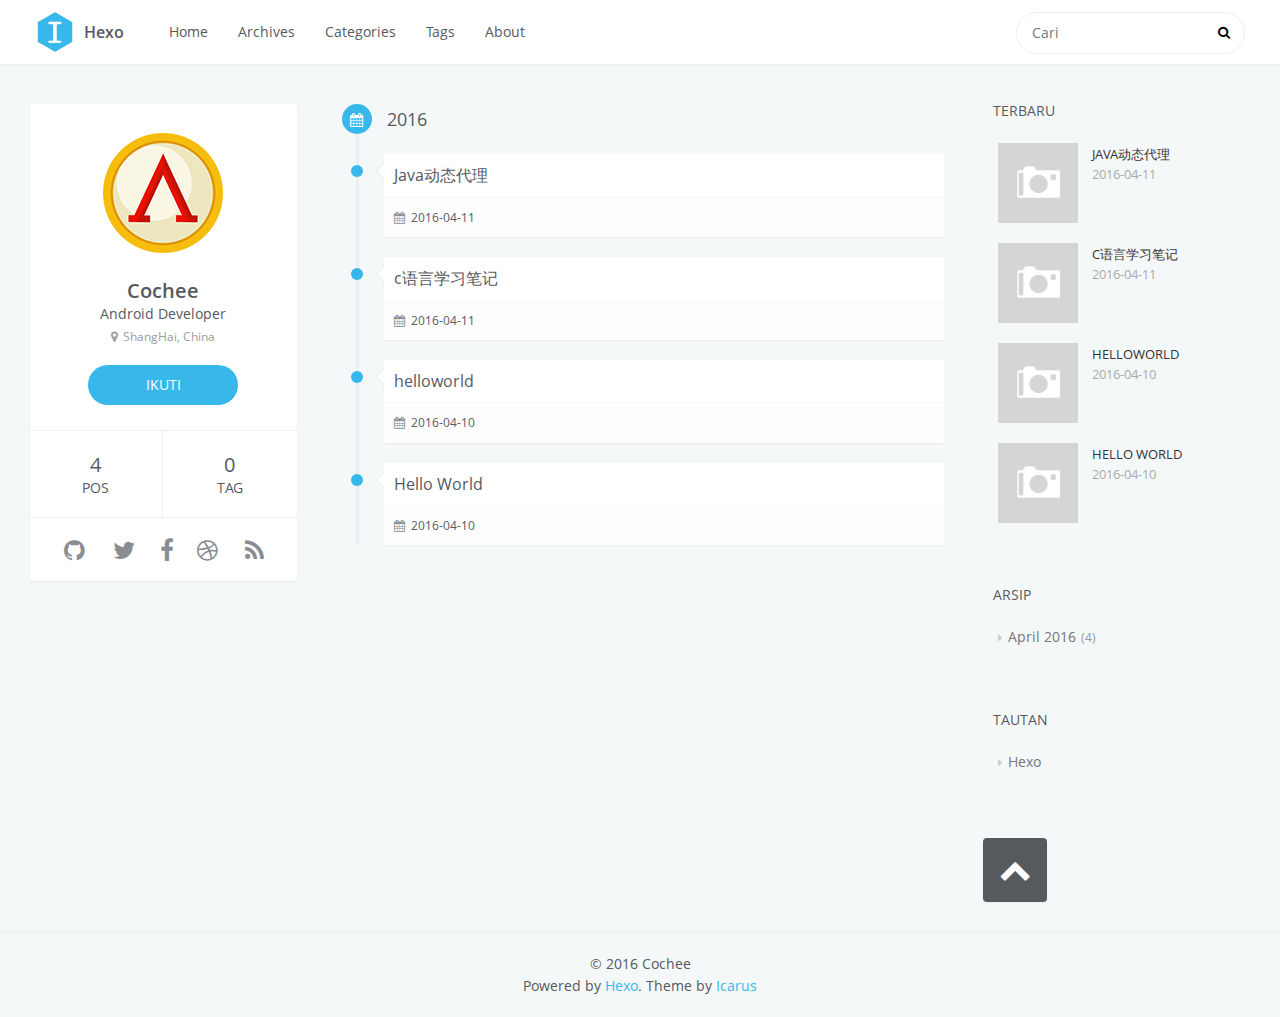
==== archives/index.html @ ae03f02f "Site updated: 2016-04-12 08:38:34" ====
<!DOCTYPE html>
<html>
<head>
    <meta charset="utf-8">
    
    <title>Arsip | Hexo</title>
    <meta name="viewport" content="width=device-width, initial-scale=1, maximum-scale=1" />
    <meta name="description">
<meta property="og:type" content="website">
<meta property="og:title" content="Hexo">
<meta property="og:url" content="http://yoursite.com/archives/index.html">
<meta property="og:site_name" content="Hexo">
<meta property="og:description">
<meta name="twitter:card" content="summary">
<meta name="twitter:title" content="Hexo">
<meta name="twitter:description">
    

    

    

    <link rel="stylesheet" href="/vendor/font-awesome/css/font-awesome.min.css">
    <link rel="stylesheet" href="/vendor/open-sans/styles.css">
    <link rel="stylesheet" href="/vendor/source-code-pro/styles.css">

    <link rel="stylesheet" href="/css/style.css">

    <script src="/vendor/jquery/2.1.3/jquery.min.js"></script>
    
    
        <link rel="stylesheet" href="/vendor/fancybox/jquery.fancybox.css">
    
    
    
    

</head>
<body>
    <div id="container">
        <header id="header">
    <div id="header-main" class="header-inner">
        <div class="outer">
            <a href="/" id="logo">
                <i class="logo"></i>
                <span class="site-title">Hexo</span>
            </a>
            <nav id="main-nav">
                
                    <a class="main-nav-link" href="/.">Home</a>
                
                    <a class="main-nav-link" href="/archives">Archives</a>
                
                    <a class="main-nav-link" href="/categories">Categories</a>
                
                    <a class="main-nav-link" href="/tags">Tags</a>
                
                    <a class="main-nav-link" href="/about">About</a>
                
            </nav>
            
                
                <nav id="sub-nav">
                    <div class="profile" id="profile-nav">
                        <a id="profile-anchor" href="javascript:;">
                            <img class="avatar" src="/css/images/avatar.png" />
                            <i class="fa fa-caret-down"></i>
                        </a>
                    </div>
                </nav>
            
            <div id="search-form-wrap">

    <form class="search-form">
        <input type="text" class="ins-search-input search-form-input" placeholder="Cari" />
        <button type="submit" class="search-form-submit"></button>
    </form>
    <div class="ins-search">
    <div class="ins-search-mask"></div>
    <div class="ins-search-container">
        <div class="ins-input-wrapper">
            <input type="text" class="ins-search-input" placeholder="Type something..." />
            <span class="ins-close ins-selectable"><i class="fa fa-times-circle"></i></span>
        </div>
        <div class="ins-section-wrapper">
            <div class="ins-section-container"></div>
        </div>
    </div>
</div>
<script>
(function (window) {
    var INSIGHT_CONFIG = {
        TRANSLATION: {
            POSTS: 'pos',
            PAGES: 'Pages',
            CATEGORIES: 'kategori',
            TAGS: 'tag',
            UNTITLED: '(Untitled)',
        },
        ROOT_URL: '/',
        CONTENT_URL: '/content.json',
    };
    window.INSIGHT_CONFIG = INSIGHT_CONFIG;
})(window);
</script>
<script src="/js/insight.js"></script>

</div>
        </div>
    </div>
    <div id="main-nav-mobile" class="header-sub header-inner">
        <table class="menu outer">
            <tr>
                
                    <td><a class="main-nav-link" href="/.">Home</a></td>
                
                    <td><a class="main-nav-link" href="/archives">Archives</a></td>
                
                    <td><a class="main-nav-link" href="/categories">Categories</a></td>
                
                    <td><a class="main-nav-link" href="/tags">Tags</a></td>
                
                    <td><a class="main-nav-link" href="/about">About</a></td>
                
                <td>
                    
    <div class="search-form">
        <input type="text" class="ins-search-input search-form-input" placeholder="Cari" />
    </div>

                </td>
            </tr>
        </table>
    </div>
</header>

        <div class="outer">
            
                

<aside id="profile">
    <div class="inner profile-inner">
        <div class="base-info profile-block">
            <img id="avatar" src="/css/images/avatar.png" />
            <h2 id="name">Cochee</h2>
            <h3 id="title">Android Developer</h3>
            <span id="location"><i class="fa fa-map-marker"></i>ShangHai, China</span>
            <a id="follow" target="_blank" href="https://github.com/cochee/">IKUTI</a>
        </div>
        <div class="article-info profile-block">
            <div class="article-info-block">
                4
                <span>pos</span>
            </div>
            <div class="article-info-block">
                0
                <span>tag</span>
            </div>
        </div>
        
        <div class="profile-block social-links">
            <table>
                <tr>
                    
                    <td><a href="http://github.com/cochee/" target="_blank" title="github"><i class="fa fa-github"></i></a></td>
                    
                    <td><a href="/" target="_blank" title="twitter"><i class="fa fa-twitter"></i></a></td>
                    
                    <td><a href="/" target="_blank" title="facebook"><i class="fa fa-facebook"></i></a></td>
                    
                    <td><a href="/" target="_blank" title="dribbble"><i class="fa fa-dribbble"></i></a></td>
                    
                    <td><a href="/" target="_blank" title="rss"><i class="fa fa-rss"></i></a></td>
                    
                </tr>
            </table>
        </div>
        
    </div>
</aside>

            
            <section id="main"><div class="timeline timeline-wrap">
    
            <div class="timeline-row timeline-row-major">
                <span class="node"><i class="fa fa-calendar"></i></span>
                <h1 class="title">2016</h1>
            </div>
        
        <div class="timeline-row">
            <span class="node"></span>
            <div class="content">
                
    
        <h1 itemprop="name">
            <a class="timeline-article-title" href="/2016/04/11/Java动态代理/">Java动态代理</a>
        </h1>
    

                <div class="article-meta">
                    
    <div class="article-date">
        <i class="fa fa-calendar"></i>
        <a href="/2016/04/11/Java动态代理/">
            <time datetime="2016-04-11T15:36:46.000Z" itemprop="datePublished">2016-04-11</time>
        </a>
    </div>


                    
                    
                </div>
            </div>
        </div>
    
        <div class="timeline-row">
            <span class="node"></span>
            <div class="content">
                
    
        <h1 itemprop="name">
            <a class="timeline-article-title" href="/2016/04/11/c语言学习笔记/">c语言学习笔记</a>
        </h1>
    

                <div class="article-meta">
                    
    <div class="article-date">
        <i class="fa fa-calendar"></i>
        <a href="/2016/04/11/c语言学习笔记/">
            <time datetime="2016-04-11T04:18:17.000Z" itemprop="datePublished">2016-04-11</time>
        </a>
    </div>


                    
                    
                </div>
            </div>
        </div>
    
        <div class="timeline-row">
            <span class="node"></span>
            <div class="content">
                
    
        <h1 itemprop="name">
            <a class="timeline-article-title" href="/2016/04/10/helloworld/">helloworld</a>
        </h1>
    

                <div class="article-meta">
                    
    <div class="article-date">
        <i class="fa fa-calendar"></i>
        <a href="/2016/04/10/helloworld/">
            <time datetime="2016-04-09T17:24:25.000Z" itemprop="datePublished">2016-04-10</time>
        </a>
    </div>


                    
                    
                </div>
            </div>
        </div>
    
        <div class="timeline-row">
            <span class="node"></span>
            <div class="content">
                
    
        <h1 itemprop="name">
            <a class="timeline-article-title" href="/2016/04/10/hello-world/">Hello World</a>
        </h1>
    

                <div class="article-meta">
                    
    <div class="article-date">
        <i class="fa fa-calendar"></i>
        <a href="/2016/04/10/hello-world/">
            <time datetime="2016-04-09T17:15:07.000Z" itemprop="datePublished">2016-04-10</time>
        </a>
    </div>


                    
                    
                </div>
            </div>
        </div>
    
</div>
</section>
            
                <aside id="sidebar">
    
        
    <div class="widget-wrap">
        <h3 class="widget-title">terbaru</h3>
        <div class="widget">
            <ul id="recent-post" class="">
                
                    <li>
                        
                        <div class="item-thumbnail">
                            <a href="/2016/04/11/Java动态代理/" class="thumbnail">
    
    
        <span class="thumbnail-image thumbnail-none"></span>
    
</a>
                        </div>
                        
                        <div class="item-inner">
                            <p class="item-category"></p>
                            <p class="item-title"><a href="/2016/04/11/Java动态代理/" class="title">Java动态代理</a></p>
                            <p class="item-date"><time datetime="2016-04-11T15:36:46.000Z" itemprop="datePublished">2016-04-11</time></p>
                        </div>
                    </li>
                
                    <li>
                        
                        <div class="item-thumbnail">
                            <a href="/2016/04/11/c语言学习笔记/" class="thumbnail">
    
    
        <span class="thumbnail-image thumbnail-none"></span>
    
</a>
                        </div>
                        
                        <div class="item-inner">
                            <p class="item-category"></p>
                            <p class="item-title"><a href="/2016/04/11/c语言学习笔记/" class="title">c语言学习笔记</a></p>
                            <p class="item-date"><time datetime="2016-04-11T04:18:17.000Z" itemprop="datePublished">2016-04-11</time></p>
                        </div>
                    </li>
                
                    <li>
                        
                        <div class="item-thumbnail">
                            <a href="/2016/04/10/helloworld/" class="thumbnail">
    
    
        <span class="thumbnail-image thumbnail-none"></span>
    
</a>
                        </div>
                        
                        <div class="item-inner">
                            <p class="item-category"></p>
                            <p class="item-title"><a href="/2016/04/10/helloworld/" class="title">helloworld</a></p>
                            <p class="item-date"><time datetime="2016-04-09T17:24:25.000Z" itemprop="datePublished">2016-04-10</time></p>
                        </div>
                    </li>
                
                    <li>
                        
                        <div class="item-thumbnail">
                            <a href="/2016/04/10/hello-world/" class="thumbnail">
    
    
        <span class="thumbnail-image thumbnail-none"></span>
    
</a>
                        </div>
                        
                        <div class="item-inner">
                            <p class="item-category"></p>
                            <p class="item-title"><a href="/2016/04/10/hello-world/" class="title">Hello World</a></p>
                            <p class="item-date"><time datetime="2016-04-09T17:15:07.000Z" itemprop="datePublished">2016-04-10</time></p>
                        </div>
                    </li>
                
            </ul>
        </div>
    </div>

    
        
    
        
    <div class="widget-wrap">
        <h3 class="widget-title">arsip</h3>
        <div class="widget">
            <ul class="archive-list"><li class="archive-list-item"><a class="archive-list-link" href="/archives/2016/04/">April 2016</a><span class="archive-list-count">4</span></li></ul>
        </div>
    </div>

    
        
    
        
    
        
    <div class="widget-wrap widget-list">
        <h3 class="widget-title">tautan</h3>
        <div class="widget">
            <ul>
                
                    <li>
                        <a href="http://hexo.io">Hexo</a>
                    </li>
                
            </ul>
        </div>
    </div>


    
    <div id="toTop" class="fa fa-chevron-up"></div>
</aside>
            
        </div>
        <footer id="footer">
    <div class="outer">
        <div id="footer-info" class="inner">
            &copy; 2016 Cochee<br>
            Powered by <a href="http://hexo.io/" target="_blank">Hexo</a>. Theme by <a href="https://github.com/cochee/hexo-theme-icarus">Icarus</a>
        </div>
    </div>
</footer>
        
    
    <script type="text/javascript">
    var duoshuoQuery = {short_name:'cochee'};
    (function() {
    var ds = document.createElement('script');
    ds.type = 'text/javascript';ds.async = true;
    ds.src = (document.location.protocol == 'https:' ? 'https:' : 'http:') + '//static.duoshuo.com/embed.js';
    ds.charset = 'UTF-8';
    (document.getElementsByTagName('head')[0]
    || document.getElementsByTagName('body')[0]).appendChild(ds);
    })();
    </script>



    
        <script src="/vendor/fancybox/jquery.fancybox.pack.js"></script>
    


<!-- Custom Scripts -->
<script src="/js/main.js"></script>

    </div>
</body>
</html>
---- vendor/open-sans/styles.css ----
/* cyrillic-ext */
@font-face {
    font-family: 'Open Sans';
    font-style: normal;
    font-weight: 400;
    src: local('Open Sans'), local('OpenSans'), url(fonts/K88pR3goAWT7BTt32Z01mxJtnKITppOI_IvcXXDNrsc.woff2) format('woff2');
    unicode-range: U+0460-052F, U+20B4, U+2DE0-2DFF, U+A640-A69F;
}
/* cyrillic */
@font-face {
    font-family: 'Open Sans';
    font-style: normal;
    font-weight: 400;
    src: local('Open Sans'), local('OpenSans'), url(fonts/RjgO7rYTmqiVp7vzi-Q5URJtnKITppOI_IvcXXDNrsc.woff2) format('woff2');
    unicode-range: U+0400-045F, U+0490-0491, U+04B0-04B1, U+2116;
}
/* greek-ext */
@font-face {
    font-family: 'Open Sans';
    font-style: normal;
    font-weight: 400;
    src: local('Open Sans'), local('OpenSans'), url(fonts/LWCjsQkB6EMdfHrEVqA1KRJtnKITppOI_IvcXXDNrsc.woff2) format('woff2');
    unicode-range: U+1F00-1FFF;
}
/* greek */
@font-face {
    font-family: 'Open Sans';
    font-style: normal;
    font-weight: 400;
    src: local('Open Sans'), local('OpenSans'), url(fonts/xozscpT2726on7jbcb_pAhJtnKITppOI_IvcXXDNrsc.woff2) format('woff2');
    unicode-range: U+0370-03FF;
}
/* vietnamese */
@font-face {
    font-family: 'Open Sans';
    font-style: normal;
    font-weight: 400;
    src: local('Open Sans'), local('OpenSans'), url(fonts/59ZRklaO5bWGqF5A9baEERJtnKITppOI_IvcXXDNrsc.woff2) format('woff2');
    unicode-range: U+0102-0103, U+1EA0-1EF1, U+20AB;
}
/* latin-ext */
@font-face {
    font-family: 'Open Sans';
    font-style: normal;
    font-weight: 400;
    src: local('Open Sans'), local('OpenSans'), url(fonts/u-WUoqrET9fUeobQW7jkRRJtnKITppOI_IvcXXDNrsc.woff2) format('woff2');
    unicode-range: U+0100-024F, U+1E00-1EFF, U+20A0-20AB, U+20AD-20CF, U+2C60-2C7F, U+A720-A7FF;
}
/* latin */
@font-face {
    font-family: 'Open Sans';
    font-style: normal;
    font-weight: 400;
    src: local('Open Sans'), local('OpenSans'), url(fonts/cJZKeOuBrn4kERxqtaUH3VtXRa8TVwTICgirnJhmVJw.woff2) format('woff2');
    unicode-range: U+0000-00FF, U+0131, U+0152-0153, U+02C6, U+02DA, U+02DC, U+2000-206F, U+2074, U+20AC, U+2212, U+2215, U+E0FF, U+EFFD, U+F000;
}
/* cyrillic-ext */
@font-face {
    font-family: 'Open Sans';
    font-style: normal;
    font-weight: 600;
    src: local('Open Sans Semibold'), local('OpenSans-Semibold'), url(fonts/MTP_ySUJH_bn48VBG8sNSq-j2U0lmluP9RWlSytm3ho.woff2) format('woff2');
    unicode-range: U+0460-052F, U+20B4, U+2DE0-2DFF, U+A640-A69F;
}
/* cyrillic */
@font-face {
    font-family: 'Open Sans';
    font-style: normal;
    font-weight: 600;
    src: local('Open Sans Semibold'), local('OpenSans-Semibold'), url(fonts/MTP_ySUJH_bn48VBG8sNSpX5f-9o1vgP2EXwfjgl7AY.woff2) format('woff2');
    unicode-range: U+0400-045F, U+0490-0491, U+04B0-04B1, U+2116;
}
/* greek-ext */
@font-face {
    font-family: 'Open Sans';
    font-style: normal;
    font-weight: 600;
    src: local('Open Sans Semibold'), local('OpenSans-Semibold'), url(fonts/MTP_ySUJH_bn48VBG8sNShWV49_lSm1NYrwo-zkhivY.woff2) format('woff2');
    unicode-range: U+1F00-1FFF;
}
/* greek */
@font-face {
    font-family: 'Open Sans';
    font-style: normal;
    font-weight: 600;
    src: local('Open Sans Semibold'), local('OpenSans-Semibold'), url(fonts/MTP_ySUJH_bn48VBG8sNSqaRobkAwv3vxw3jMhVENGA.woff2) format('woff2');
    unicode-range: U+0370-03FF;
}
/* vietnamese */
@font-face {
    font-family: 'Open Sans';
    font-style: normal;
    font-weight: 600;
    src: local('Open Sans Semibold'), local('OpenSans-Semibold'), url(fonts/MTP_ySUJH_bn48VBG8sNSv8zf_FOSsgRmwsS7Aa9k2w.woff2) format('woff2');
    unicode-range: U+0102-0103, U+1EA0-1EF1, U+20AB;
}
/* latin-ext */
@font-face {
    font-family: 'Open Sans';
    font-style: normal;
    font-weight: 600;
    src: local('Open Sans Semibold'), local('OpenSans-Semibold'), url(fonts/MTP_ySUJH_bn48VBG8sNSj0LW-43aMEzIO6XUTLjad8.woff2) format('woff2');
    unicode-range: U+0100-024F, U+1E00-1EFF, U+20A0-20AB, U+20AD-20CF, U+2C60-2C7F, U+A720-A7FF;
}
/* latin */
@font-face {
    font-family: 'Open Sans';
    font-style: normal;
    font-weight: 600;
    src: local('Open Sans Semibold'), local('OpenSans-Semibold'), url(fonts/MTP_ySUJH_bn48VBG8sNSugdm0LZdjqr5-oayXSOefg.woff2) format('woff2');
    unicode-range: U+0000-00FF, U+0131, U+0152-0153, U+02C6, U+02DA, U+02DC, U+2000-206F, U+2074, U+20AC, U+2212, U+2215, U+E0FF, U+EFFD, U+F000;
}
/* cyrillic-ext */
@font-face {
    font-family: 'Open Sans';
    font-style: italic;
    font-weight: 400;
    src: local('Open Sans Italic'), local('OpenSans-Italic'), url(fonts/xjAJXh38I15wypJXxuGMBjTOQ_MqJVwkKsUn0wKzc2I.woff2) format('woff2');
    unicode-range: U+0460-052F, U+20B4, U+2DE0-2DFF, U+A640-A69F;
}
/* cyrillic */
@font-face {
    font-family: 'Open Sans';
    font-style: italic;
    font-weight: 400;
    src: local('Open Sans Italic'), local('OpenSans-Italic'), url(fonts/xjAJXh38I15wypJXxuGMBjUj_cnvWIuuBMVgbX098Mw.woff2) format('woff2');
    unicode-range: U+0400-045F, U+0490-0491, U+04B0-04B1, U+2116;
}
/* greek-ext */
@font-face {
    font-family: 'Open Sans';
    font-style: italic;
    font-weight: 400;
    src: local('Open Sans Italic'), local('OpenSans-Italic'), url(fonts/xjAJXh38I15wypJXxuGMBkbcKLIaa1LC45dFaAfauRA.woff2) format('woff2');
    unicode-range: U+1F00-1FFF;
}
/* greek */
@font-face {
    font-family: 'Open Sans';
    font-style: italic;
    font-weight: 400;
    src: local('Open Sans Italic'), local('OpenSans-Italic'), url(fonts/xjAJXh38I15wypJXxuGMBmo_sUJ8uO4YLWRInS22T3Y.woff2) format('woff2');
    unicode-range: U+0370-03FF;
}
/* vietnamese */
@font-face {
    font-family: 'Open Sans';
    font-style: italic;
    font-weight: 400;
    src: local('Open Sans Italic'), local('OpenSans-Italic'), url(fonts/xjAJXh38I15wypJXxuGMBr6up8jxqWt8HVA3mDhkV_0.woff2) format('woff2');
    unicode-range: U+0102-0103, U+1EA0-1EF1, U+20AB;
}
/* latin-ext */
@font-face {
    font-family: 'Open Sans';
    font-style: italic;
    font-weight: 400;
    src: local('Open Sans Italic'), local('OpenSans-Italic'), url(fonts/xjAJXh38I15wypJXxuGMBiYE0-AqJ3nfInTTiDXDjU4.woff2) format('woff2');
    unicode-range: U+0100-024F, U+1E00-1EFF, U+20A0-20AB, U+20AD-20CF, U+2C60-2C7F, U+A720-A7FF;
}
/* latin */
@font-face {
    font-family: 'Open Sans';
    font-style: italic;
    font-weight: 400;
    src: local('Open Sans Italic'), local('OpenSans-Italic'), url(fonts/xjAJXh38I15wypJXxuGMBo4P5ICox8Kq3LLUNMylGO4.woff2) format('woff2');
    unicode-range: U+0000-00FF, U+0131, U+0152-0153, U+02C6, U+02DA, U+02DC, U+2000-206F, U+2074, U+20AC, U+2212, U+2215, U+E0FF, U+EFFD, U+F000;
}
---- vendor/source-code-pro/styles.css ----
/* latin-ext */
@font-face {
  font-family: 'Source Code Pro';
  font-style: normal;
  font-weight: 400;
  src: local('Source Code Pro'), local('SourceCodePro-Regular'), url(fonts/mrl8jkM18OlOQN8JLgasDy2Q8seG17bfDXYR_jUsrzg.woff2) format('woff2');
  unicode-range: U+0100-024F, U+1E00-1EFF, U+20A0-20AB, U+20AD-20CF, U+2C60-2C7F, U+A720-A7FF;
}
/* latin */
@font-face {
  font-family: 'Source Code Pro';
  font-style: normal;
  font-weight: 400;
  src: local('Source Code Pro'), local('SourceCodePro-Regular'), url(fonts/mrl8jkM18OlOQN8JLgasD9V_2ngZ8dMf8fLgjYEouxg.woff2) format('woff2');
  unicode-range: U+0000-00FF, U+0131, U+0152-0153, U+02C6, U+02DA, U+02DC, U+2000-206F, U+2074, U+20AC, U+2212, U+2215, U+E0FF, U+EFFD, U+F000;
}
---- css/style.css ----
body {
  width: 100%;
}
body:before,
body:after {
  content: "";
  display: table;
}
body:after {
  clear: both;
}
html,
body,
div,
span,
applet,
object,
iframe,
h1,
h2,
h3,
h4,
h5,
h6,
p,
blockquote,
pre,
a,
abbr,
acronym,
address,
big,
cite,
code,
del,
dfn,
em,
img,
ins,
kbd,
q,
s,
samp,
small,
strike,
strong,
sub,
sup,
tt,
var,
dl,
dt,
dd,
ol,
ul,
li,
fieldset,
form,
label,
legend,
table,
caption,
tbody,
tfoot,
thead,
tr,
th,
td {
  margin: 0;
  padding: 0;
  border: 0;
  outline: 0;
  font-weight: inherit;
  font-style: inherit;
  font-family: inherit;
  font-size: 100%;
  vertical-align: baseline;
}
body {
  line-height: 1;
  color: #000;
  background: #fff;
}
ol,
ul {
  list-style: none;
}
table {
  border-collapse: separate;
  border-spacing: 0;
  vertical-align: middle;
}
caption,
th,
td {
  text-align: left;
  font-weight: normal;
  vertical-align: middle;
}
a img {
  border: none;
}
input,
button {
  margin: 0;
  padding: 0;
}
input::-moz-focus-inner,
button::-moz-focus-inner {
  border: 0;
  padding: 0;
}
html,
body,
#container {
  height: 100%;
}
body {
  color: #565a5f;
  background: #f5f8f9;
  font: 14px "open sans", "Helvetica Neue", "Microsoft Yahei", Helvetica, Arial, sans-serif;
  -webkit-text-size-adjust: 100%;
}
a {
  color: #38b7ea;
  text-decoration: none;
}
a:visited {
  color: #38b7ea;
}
code {
  margin: 0 2px;
  color: #e96900;
  padding: 3px 5px;
  font-size: 0.8em;
  -webkit-border-radius: 2px;
  border-radius: 2px;
  font-family: "Source Code Pro", Consolas, Monaco, Menlo, Consolas, monospace;
  background-color: #f8f8f8;
}
.outer {
  max-width: 1320px;
  margin: 0 auto;
  padding: 0 20px;
}
.outer:before,
.outer:after {
  content: "";
  display: table;
}
.outer:after {
  clear: both;
}
@media screen and (max-width: 559px) {
  .outer {
    padding: 0;
  }
}
.left,
.alignleft {
  float: left;
}
.right,
.alignright {
  float: right;
}
.clear {
  clear: both;
}
.logo {
  width: 40px;
  height: 40px;
  background-repeat: no-repeat;
  background-image: url("images/logo.png");
  -webkit-background-size: 40px 40px;
  -moz-background-size: 40px 40px;
  background-size: 40px 40px;
}
#container {
  position: relative;
}
#container > .outer {
  margin-bottom: 30px;
}
@media screen and (min-width: 1200px) {
  #main {
    display: inline;
    float: left;
    width: 52.307692307692314%;
    margin: 0 0.769230769230769%;
  }
}
@media screen and (min-width: 800px) and (max-width: 1199px) {
  #main {
    display: inline;
    float: left;
    width: 67.6923076923077%;
    margin: 0 0.769230769230769%;
  }
}
.archive-article-header a,
.layout-wrap-inner.tag-cloud a,
.timeline-row .content h1 a,
.archive-article-header a:visited,
.layout-wrap-inner.tag-cloud a:visited,
.timeline-row .content h1 a:visited {
  color: #565a5f;
  -webkit-transition: 0.2s ease;
  -moz-transition: 0.2s ease;
  -ms-transition: 0.2s ease;
  transition: 0.2s ease;
}
.archive-article-header a:hover,
.layout-wrap-inner.tag-cloud a:hover,
.timeline-row .content h1 a:hover,
.archive-article-header a:visited:hover,
.layout-wrap-inner.tag-cloud a:visited:hover,
.timeline-row .content h1 a:visited:hover {
  color: #38b7ea;
}
.article-meta,
.archive-year,
.widget-title {
  line-height: 1em;
  text-decoration: none;
  text-transform: uppercase;
}
#header,
#profile .inner,
.article-inner,
#comments,
.archive-article,
.timeline-row .content,
#toTop {
  background: #fff;
  -webkit-box-shadow: 0 1px 2px rgba(0,0,0,0.05);
  box-shadow: 0 1px 2px rgba(0,0,0,0.05);
}
.article-entry h1,
.widget h1 {
  font-size: 2em;
}
.article-entry h2,
.widget h2 {
  font-size: 1.5em;
}
.article-entry h3,
.widget h3 {
  font-size: 1.3em;
}
.article-entry h4,
.widget h4 {
  font-size: 1.2em;
}
.article-entry h5,
.widget h5 {
  font-size: 1em;
}
.article-entry h6,
.widget h6 {
  font-size: 1em;
  color: #999;
}
.article-entry hr,
.widget hr {
  border: 1px dashed #eceff2;
}
.article-entry strong,
.widget strong {
  font-weight: bold;
}
.article-entry em,
.widget em,
.article-entry cite,
.widget cite {
  font-style: italic;
}
.article-entry sup,
.widget sup,
.article-entry sub,
.widget sub {
  font-size: 0.75em;
  line-height: 0;
  position: relative;
  vertical-align: baseline;
}
.article-entry sup,
.widget sup {
  top: -0.5em;
}
.article-entry sub,
.widget sub {
  bottom: -0.2em;
}
.article-entry small,
.widget small {
  font-size: 0.85em;
}
.article-entry acronym,
.widget acronym,
.article-entry abbr,
.widget abbr {
  border-bottom: 1px dotted;
}
.article-entry ul,
.widget ul,
.article-entry ol,
.widget ol,
.article-entry dl,
.widget dl {
  margin: 0 20px;
  line-height: 1.6em;
}
.article-entry ul ul,
.widget ul ul,
.article-entry ol ul,
.widget ol ul,
.article-entry ul ol,
.widget ul ol,
.article-entry ol ol,
.widget ol ol {
  margin-top: 0;
  margin-bottom: 0;
}
.article-entry ul,
.widget ul {
  list-style: disc;
}
.article-entry ol,
.widget ol {
  list-style: decimal;
}
.article-entry dt,
.widget dt {
  font-weight: bold;
}
#header {
  background: #fff;
  position: relative;
}
#header a,
#header a:visited {
  white-space: nowrap;
  -webkit-transition: 0.2s ease;
  -moz-transition: 0.2s ease;
  -ms-transition: 0.2s ease;
  transition: 0.2s ease;
  color: #565a5f;
}
#header a:hover {
  color: #38b7ea;
}
.header-inner #logo,
#main-nav,
#sub-nav,
#search-form-wrap {
  height: 40px;
  line-height: 40px;
  padding: 12px 15px;
}
.header-inner #logo,
#main-nav {
  float: left;
}
#sub-nav,
#search-form-wrap {
  float: right;
}
.header-inner {
  height: 100%;
  position: relative;
}
.header-inner #logo {
  display: inline-block;
}
.header-inner #logo .logo {
  margin-right: 5px;
  display: inline-block;
}
.header-inner #logo .site-title {
  font-size: 16px;
  display: inline-block;
  vertical-align: top;
  font-weight: 600;
}
#header-title {
  text-align: center;
  height: 40px;
  position: absolute;
  top: 50%;
  left: 0;
  margin-top: -20px;
}
.header-sub {
  border-top: 1px solid #eceff2;
}
.header-sub ul {
  margin: 0 15px;
}
.header-sub ul:before,
.header-sub ul:after {
  content: "";
  display: table;
}
.header-sub ul:after {
  clear: both;
}
.header-sub ul li {
  float: left;
  margin: 0 10px;
}
.header-sub ul li a {
  display: inline-block;
  line-height: 48px;
}
.header-sub .main-nav-link {
  display: inline-block;
  line-height: 48px;
}
@media screen and (min-width: 560px) and (max-width: 799px) {
  #header-sub {
    display: none;
  }
}
@media screen and (max-width: 559px) {
  #header-sub {
    display: none;
  }
}
@media screen and (min-width: 560px) and (max-width: 799px) {
  #main-nav {
    display: none;
  }
}
@media screen and (max-width: 559px) {
  #main-nav {
    display: none;
  }
}
@media screen and (min-width: 800px) and (max-width: 1199px) {
  #main-nav-mobile {
    display: none;
  }
}
@media screen and (min-width: 1200px) {
  #main-nav-mobile {
    display: none;
  }
}
.nav-icon,
.main-nav-link {
  float: left;
  display: block;
  padding: 0 15px;
}
.nav-icon {
  text-align: center;
  font-size: 14px;
  width: 14px;
  height: 14px;
  position: relative;
  cursor: pointer;
  height: 40px !important;
  line-height: 40px !important;
}
.main-nav-link {
  font-weight: 300;
}
@media screen and (min-width: 1200px) {
  #sub-nav {
    display: none;
  }
}
#sub-nav #profile-nav #profile-anchor {
  display: block;
  height: 40px;
  line-height: 40px;
}
#sub-nav #profile-nav #profile-anchor:before,
#sub-nav #profile-nav #profile-anchor:after {
  content: "";
  display: table;
}
#sub-nav #profile-nav #profile-anchor:after {
  clear: both;
}
#sub-nav #profile-nav .avatar,
#sub-nav #profile-nav .fa {
  float: left;
}
#sub-nav #profile-nav .avatar {
  width: 40px;
  height: 40px;
  margin-right: 8px;
}
#sub-nav #profile-nav .fa {
  line-height: 40px;
}
@media screen and (max-width: 559px) {
  #search-form-wrap {
    display: none;
  }
}
#search-form-wrap .search-form {
  position: relative;
}
#search-form-wrap .search-form .search-form-input {
  width: 100%;
  height: 40px;
  padding: 0 30px 0 15px;
  line-height: 40px;
  -webkit-border-radius: 21px;
  border-radius: 21px;
}
#search-form-wrap .search-form .search-form-input::-webkit-search-results-decoration,
#search-form-wrap .search-form .search-form-input::-webkit-search-cancel-button {
  -webkit-appearance: none;
}
#search-form-wrap .search-form .search-form-submit {
  top: 50%;
  right: 15px;
  border: none;
  cursor: pointer;
  margin-top: -7px;
  background: none;
  position: absolute;
  font: 13px font-icon;
  font-family: 'FontAwesome';
}
#search-form-wrap .search-form .search-form-submit:before {
  content: '\f002';
}
#search-form-wrap .search-form .search-form-submit:hover,
#search-form-wrap .search-form .search-form-submit:focus {
  color: #777;
}
.search-form-input,
.search-form-input.ins-search-input,
.search-form-input.st-ui-search-input,
.search-form-input.st-default-search-input {
  -webkit-appearance: textarea;
  -webkit-appearance: textarea;
  -moz-appearance: textarea;
  appearance: textarea;
  padding: 0;
  width: 200px;
  -webkit-box-shadow: none;
  box-shadow: none;
  color: #565a5f;
  -webkit-transition: 0.2s ease;
  -moz-transition: 0.2s ease;
  -ms-transition: 0.2s ease;
  transition: 0.2s ease;
  -webkit-box-sizing: border-box;
  -moz-box-sizing: border-box;
  box-sizing: border-box;
  height: auto !important;
  line-height: 1.6em;
  outline: none !important;
  background: none !important;
  font: 14px "open sans", "Helvetica Neue", "Microsoft Yahei", Helvetica, Arial, sans-serif;
  border: 1px solid #eceff2 !important;
}
.search-form-input:focus,
.search-form-input.ins-search-input:focus,
.search-form-input.st-ui-search-input:focus,
.search-form-input.st-default-search-input:focus {
  border-color: #38b7ea !important;
}
.search-form-input::-webkit-search-results-decoration,
.search-form-input.ins-search-input::-webkit-search-results-decoration,
.search-form-input.st-ui-search-input::-webkit-search-results-decoration,
.search-form-input.st-default-search-input::-webkit-search-results-decoration,
.search-form-input::-webkit-search-cancel-button,
.search-form-input.ins-search-input::-webkit-search-cancel-button,
.search-form-input.st-ui-search-input::-webkit-search-cancel-button,
.search-form-input.st-default-search-input::-webkit-search-cancel-button {
  -webkit-appearance: none;
}
#main-nav-mobile {
  overflow-y: hidden;
  overflow-x: auto;
}
#main-nav-mobile .menu {
  margin: 0;
  height: 48px;
}
#main-nav-mobile .menu:before,
#main-nav-mobile .menu:after {
  content: "";
  display: table;
}
#main-nav-mobile .menu:after {
  clear: both;
}
#main-nav-mobile .menu .search-form-input {
  display: none;
  padding: 0 10px;
  margin-right: 15px;
  height: 32px;
  line-height: 32px;
  -webkit-border-radius: 16px;
  border-radius: 16px;
}
@media screen and (max-width: 559px) {
  #main-nav-mobile .menu .search-form-input {
    display: block;
  }
}
#main-nav-mobile .menu .search-form-input::-webkit-search-results-decoration,
#main-nav-mobile .menu .search-form-input::-webkit-search-cancel-button {
  -webkit-appearance: none;
}
.bio {
  text-align: center;
}
#profile .inner .bio h2 {
  font-size: 1.3em;
  font-weight: bold;
  margin-top: 15px;
}
#profile .inner .bio p {
  margin: 5px 20px 10px 20px;
  text-align: justify;
  max-width: 300px;
  line-height: 1.5em;
}
.profile-block {
  padding: 15px 20px;
  border-bottom: 1px solid #eceff2;
}
.profile-block:last-child {
  border-bottom: none;
}
#profile {
  display: inline;
  float: left;
  width: 21.53846153846154%;
  margin: 0 0.769230769230769%;
  display: none;
}
@media screen and (min-width: 1200px) {
  #profile {
    display: block;
  }
}
#profile .inner {
  margin-top: 40px;
  background: #fff;
}
#profile .inner .base-info #avatar {
  display: block;
  margin: 10px auto 20px;
  width: 128px;
  height: 128px;
}
#profile .inner .base-info #name,
#profile .inner .base-info #title,
#profile .inner .base-info #location {
  display: block;
  text-align: center;
}
#profile .inner .base-info #name {
  font-size: 20px;
  font-weight: 600;
}
#profile .inner .base-info #location {
  font-size: 12px;
  margin-top: 5px;
  color: #9a9ea3;
}
#profile .inner .base-info #location .fa {
  margin-right: 5px;
}
#profile .inner .base-info #follow {
  color: #fff;
  width: 150px;
  height: 40px;
  display: block;
  font-size: 14px;
  line-height: 40px;
  text-align: center;
  margin: 20px auto 10px;
  background: #38b7ea;
  -webkit-border-radius: 20px;
  border-radius: 20px;
  -webkit-transition: 0.2s ease;
  -moz-transition: 0.2s ease;
  -ms-transition: 0.2s ease;
  transition: 0.2s ease;
}
#profile .inner .base-info #follow:hover {
  background: #49c8fb;
}
#profile .inner .article-info {
  padding: 0px;
}
#profile .inner .article-info:before,
#profile .inner .article-info:after {
  content: "";
  display: table;
}
#profile .inner .article-info:after {
  clear: both;
}
#profile .inner .article-info .article-info-block {
  width: 50%;
  float: left;
  padding: 20px 15px;
  text-align: center;
  -webkit-box-sizing: border-box;
  -moz-box-sizing: border-box;
  box-sizing: border-box;
  font-size: 20px;
}
#profile .inner .article-info .article-info-block span {
  display: block;
  font-size: 14px;
  text-transform: uppercase;
}
#profile .inner .article-info .article-info-block:first-child {
  border-right: 1px solid #eceff2;
}
#profile .inner .social-links > table {
  width: 100%;
}
#profile .inner .social-links > table td {
  text-align: center;
  font-size: 24px;
}
#profile .inner .social-links > table td a {
  position: relative;
  -webkit-transition: 0.2s ease;
  -moz-transition: 0.2s ease;
  -ms-transition: 0.2s ease;
  transition: 0.2s ease;
  color: #898d92;
}
#profile .inner .social-links > table td a:hover {
  color: #565a5f;
}
#profile .inner .social-links > table td a:hover:after {
  right: -50%;
  top: -41px;
  color: #fff;
  background: #333;
  font-size: 14px;
  content: attr(title);
  display: block;
  padding: 5px 15px;
  position: absolute;
  white-space: nowrap;
  -webkit-border-radius: 2px;
  border-radius: 2px;
  text-transform: uppercase;
  -webkit-box-shadow: 0 0 2px rgba(0,0,0,0.2);
  box-shadow: 0 0 2px rgba(0,0,0,0.2);
  z-index: 1;
}
#profile .inner .social-links > table td a:hover:before {
  top: -12px;
  right: 8px;
  border: solid;
  border-color: #333 transparent;
  border-width: 5px 5px 0 5px;
  content: "";
  display: block;
  position: absolute;
  z-index: 2;
}
#profile.card {
  top: 50px;
  right: 20px;
  z-index: 999;
  display: block;
  min-width: 280px;
  position: absolute;
}
#profile.card .profile-inner {
  position: relative;
  -webkit-box-shadow: 0 2px 5px rgba(0,0,0,0.2);
  box-shadow: 0 2px 5px rgba(0,0,0,0.2);
}
#profile.card .profile-inner:before,
#profile.card .profile-inner:after {
  z-index: 1;
  content: '';
  top: -20px;
  right: 10px;
  position: absolute;
  border-width: 10px;
  border-style: solid;
  border-color: transparent transparent #fff transparent;
}
#profile.card .profile-inner:after {
  z-index: 0;
  border-color: transparent transparent #dbdee1 transparent;
}
.article {
  margin: 40px 0;
}
.article-inner {
  overflow: hidden;
}
.article-banner {
  width: 100%;
  height: auto;
}
.article-header {
  padding: 20px 20px 0;
}
.article-header .article-title {
  display: block;
  margin-bottom: 14px;
}
.article-title {
  font-size: 2em;
  color: #565a5f;
  text-decoration: none;
  line-height: 1.3em;
}
a.article-title:visited {
  color: #565a5f;
}
a.article-title:hover {
  color: #38b7ea;
}
@media screen and (max-width: 559px) {
  .article-title {
    font-size: 1.6em;
  }
}
@media screen and (min-width: 560px) and (max-width: 799px) {
  .article-title {
    font-size: 1.6em;
  }
}
.article-meta {
  line-height: 1.6em;
}
.article-meta:before,
.article-meta:after {
  content: "";
  display: table;
}
.article-meta:after {
  clear: both;
}
.article-meta > div {
  float: left;
  margin-right: 10px;
}
.article-meta > div .fa {
  margin-right: 3px;
}
.article-meta a {
  color: #565a5f;
}
.article-meta a:hover {
  color: #38b7ea;
}
.article-category .fa-angle-right {
  margin: 0 5px;
}
.article-tag .tag-link:before {
  content: "#";
}
.article-entry {
  color: #565a5f;
  padding: 0 20px;
  line-height: 1.6em;
}
.article-entry:before,
.article-entry:after {
  content: "";
  display: table;
}
.article-entry:after {
  clear: both;
}
.article-entry p,
.article-entry table {
  line-height: 1.6em;
  margin: 1.6em 0;
}
.article-entry h1,
.article-entry h2,
.article-entry h3,
.article-entry h4,
.article-entry h5,
.article-entry h6 {
  font-weight: bold;
}
.article-entry h1,
.article-entry h2,
.article-entry h3,
.article-entry h4,
.article-entry h5,
.article-entry h6 {
  line-height: 1.3em;
  margin: 1.3em 0;
}
.article-entry a {
  color: #38b7ea;
  text-decoration: none;
}
.article-entry a:hover {
  text-decoration: underline;
}
.article-entry ul,
.article-entry ol,
.article-entry dl {
  margin-top: 1.6em;
  margin-bottom: 1.6em;
}
.article-entry img,
.article-entry video {
  max-width: 100%;
  height: auto;
  display: block;
  margin: auto;
}
.article-entry iframe {
  border: none;
}
.article-entry table {
  width: 100%;
  border-collapse: collapse;
  border-spacing: 0;
}
.article-entry th {
  font-weight: bold;
  border-bottom: 3px solid #eceff2;
  padding-bottom: 0.5em;
}
.article-entry td {
  border-bottom: 1px solid #eceff2;
  padding: 10px 0;
}
.article-entry blockquote {
  position: relative;
  font-family: Georgia, "Times New Roman", "Microsoft Yahei", serif;
  font-size: 1.1em;
  margin: 0 -20px;
  padding: 10px 20px 10px 54px;
  background: #fcfcfc;
  border-left: 4px solid #eee;
}
.article-entry blockquote:before {
  top: 20px;
  left: 10px;
  content: "\f10d";
  color: #e2e2e2;
  font-size: 32px;
  font-family: FontAwesome;
  text-align: center;
  position: absolute;
}
.article-entry blockquote footer {
  font-size: 14px;
  margin: 1.6em 0;
  font-family: "open sans", "Helvetica Neue", "Microsoft Yahei", Helvetica, Arial, sans-serif;
}
.article-entry blockquote footer cite:before {
  content: "—";
  padding: 0 0.5em;
}
.article-entry .pullquote {
  text-align: left;
  width: 45%;
  margin: 0;
}
.article-entry .pullquote.left {
  margin-left: 0.5em;
  margin-right: 1em;
}
.article-entry .pullquote.right {
  margin-right: 0.5em;
  margin-left: 1em;
}
.article-entry .caption {
  color: #999;
  display: block;
  font-size: 0.9em;
  margin-top: 0.5em;
  position: relative;
  text-align: center;
}
.article-entry .video-container {
  position: relative;
  padding-top: 56.25%;
  height: 0;
  overflow: hidden;
}
.article-entry .video-container iframe,
.article-entry .video-container object,
.article-entry .video-container embed {
  position: absolute;
  top: 0;
  left: 0;
  width: 100%;
  height: 100%;
  margin-top: 0;
}
.article-more-link a {
  display: inline-block;
  line-height: 1em;
  padding: 6px 15px;
  -webkit-border-radius: 15px;
  border-radius: 15px;
  background: #f5f8f9;
  color: #999;
  text-shadow: 0 1px #fff;
  text-decoration: none;
}
.article-more-link a:hover {
  background: #38b7ea;
  color: #fff;
  text-decoration: none;
  text-shadow: 0 1px #169cd2;
}
.article-footer {
  font-size: 0.85em;
  line-height: 1.6em;
  border-top: 1px solid #eceff2;
  padding-top: 1.6em;
  margin: 0 20px 20px;
}
.article-footer:before,
.article-footer:after {
  content: "";
  display: table;
}
.article-footer:after {
  clear: both;
}
.article-footer a {
  color: #999;
  text-decoration: none;
}
.article-footer a:hover {
  color: #565a5f;
}
.article-comment-link {
  float: right;
}
.article-comment-link:before {
  content: "\f075";
  font-family: FontAwesome;
  padding-right: 5px;
}
.share-container {
  float: left;
}
.article-share-link {
  float: right;
  cursor: pointer;
  margin-left: 20px;
}
.article-share-link .fa-share {
  margin-right: 5px;
}
#article-nav {
  position: relative;
}
#article-nav:before,
#article-nav:after {
  content: "";
  display: table;
}
#article-nav:after {
  clear: both;
}
@media screen and (min-width: 1200px) {
  #article-nav {
    margin: 40px 0;
  }
  #article-nav:before {
    width: 8px;
    height: 8px;
    position: absolute;
    top: 50%;
    left: 50%;
    margin-top: -4px;
    margin-left: -4px;
    content: "";
    -webkit-border-radius: 50%;
    border-radius: 50%;
    background: #787c81;
  }
}
.article-nav-link-wrap {
  text-decoration: none;
  color: #999;
  -webkit-box-sizing: border-box;
  -moz-box-sizing: border-box;
  box-sizing: border-box;
  margin-top: 40px;
  text-align: center;
  display: block;
}
.article-nav-link-wrap:hover {
  color: #565a5f;
}
@media screen and (min-width: 1200px) {
  .article-nav-link-wrap {
    width: 50%;
    margin-top: 0;
  }
}
@media screen and (min-width: 1200px) {
  #article-nav-newer {
    float: left;
    text-align: right;
    padding-right: 20px;
  }
}
@media screen and (min-width: 1200px) {
  #article-nav-older {
    float: right;
    text-align: left;
    padding-left: 20px;
  }
}
.article-nav-caption {
  letter-spacing: 2px;
  line-height: 1em;
  font-weight: bold;
  color: #565a5f;
  text-transform: uppercase;
}
#article-nav-newer .article-nav-caption {
  margin-right: -2px;
}
.article-nav-title {
  font-size: 0.85em;
  margin-top: 0.5em;
  color: #565a5f;
  line-height: 1.6em;
}
.article-share-box {
  position: absolute;
  display: none;
  background: #fff;
  -webkit-box-shadow: 0px 2px 2px rgba(0,0,0,0.1);
  box-shadow: 0px 2px 2px rgba(0,0,0,0.1);
  -webkit-border-radius: 3px;
  border-radius: 3px;
  margin-left: -145px;
  overflow: hidden;
  z-index: 1;
}
.article-share-box.on {
  display: block;
}
.article-share-input {
  width: 100%;
  background: none;
  -webkit-box-sizing: border-box;
  -moz-box-sizing: border-box;
  box-sizing: border-box;
  font: 14px "open sans", "Helvetica Neue", "Microsoft Yahei", Helvetica, Arial, sans-serif;
  padding: 0 15px;
  color: #565a5f;
  outline: none;
  border: 1px solid #eceff2;
  -webkit-border-radius: 3px 3px 0 0;
  border-radius: 3px 3px 0 0;
  height: 36px;
  line-height: 36px;
}
.article-share-links {
  background: #f5f8f9;
}
.article-share-links:before,
.article-share-links:after {
  content: "";
  display: table;
}
.article-share-links:after {
  clear: both;
}
.article-share-twitter,
.article-share-facebook,
.article-share-pinterest,
.article-share-google {
  width: 50px;
  height: 36px;
  display: block;
  float: left;
  position: relative;
  color: #999;
  text-shadow: 0 1px #fff;
}
.article-share-twitter:before,
.article-share-facebook:before,
.article-share-pinterest:before,
.article-share-google:before {
  font-size: 20px;
  width: 20px;
  height: 20px;
  position: absolute;
  top: 50%;
  left: 50%;
  margin-top: -10px;
  margin-left: -10px;
  text-align: center;
}
.article-share-twitter:hover,
.article-share-facebook:hover,
.article-share-pinterest:hover,
.article-share-google:hover {
  color: #fff;
}
.article-share-twitter:hover {
  background: #00aced;
  text-shadow: 0 1px #008abe;
}
.article-share-facebook:hover {
  background: #3b5998;
  text-shadow: 0 1px #2f477a;
}
.article-share-pinterest:hover {
  background: #cb2027;
  text-shadow: 0 1px #a21a1f;
}
.article-share-google:hover {
  background: #dd4b39;
  text-shadow: 0 1px #be3221;
}
.article-gallery {
  background: #000;
  position: relative;
}
.article-gallery-photos {
  position: relative;
  overflow: hidden;
}
.article-gallery-img {
  display: none;
  max-width: 100%;
}
.article-gallery-img:first-child {
  display: block;
}
.article-gallery-img.loaded {
  position: absolute;
  display: block;
}
.article-gallery-img img {
  display: block;
  max-width: 100%;
  margin: 0 auto;
}
.toc-article {
  background: #f9f9f9;
  margin: 2em 0 0 0.2em;
  padding: 1em;
  -webkit-border-radius: 0px;
  border-radius: 0px;
}
.toc-article .toc-title {
  font-size: 120%;
}
.toc-article strong {
  padding: 0.3em 1;
}
ol.toc {
  width: 100%;
  margin: 1em 2em 0 0;
}
#toc {
  line-height: 1em;
  font-size: 0.8em;
  float: right;
}
#toc .toc {
  padding: 0;
}
#toc .toc li {
  list-style-type: none;
}
#toc .toc-child {
  padding-left: 0em;
}
#toc.toc-aside {
  display: none;
  width: 13%;
  position: fixed;
  right: 2%;
  top: 320px;
  overflow: hidden;
  line-height: 1.5em;
  font-size: 1em;
  color: color-heading;
  opacity: 0.6;
  -webkit-transition: opacity 1s ease-out;
  -moz-transition: opacity 1s ease-out;
  -ms-transition: opacity 1s ease-out;
  transition: opacity 1s ease-out;
}
#toc.toc-aside strong {
  padding: 0.3em 0;
  color: color-font;
}
#toc.toc-aside:hover {
  -webkit-transition: opacity 0.3s ease-out;
  -moz-transition: opacity 0.3s ease-out;
  -ms-transition: opacity 0.3s ease-out;
  transition: opacity 0.3s ease-out;
  opacity: 1;
}
#toc.toc-aside a {
  -webkit-transition: color 1s ease-out;
  -moz-transition: color 1s ease-out;
  -ms-transition: color 1s ease-out;
  transition: color 1s ease-out;
}
#toc.toc-aside a:hover {
  color: color-theme;
  -webkit-transition: color 0.3s ease-out;
  -moz-transition: color 0.3s ease-out;
  -ms-transition: color 0.3s ease-out;
  transition: color 0.3s ease-out;
}
#comments {
  padding: 20px;
  margin: 40px 0;
}
#comments a {
  color: #38b7ea;
}
.archives:before,
.archives:after {
  content: "";
  display: table;
}
.archives:after {
  clear: both;
}
.archives .article:first-child {
  margin: 20px 0;
}
.archive-year-wrap,
.archive-category-wrap,
.archive-tag-wrap,
.layout-title {
  font-size: 1.4em;
  margin: 40px 0 20px 0;
}
@media screen and (max-width: 559px) {
  .archive-year-wrap,
  .archive-category-wrap,
  .archive-tag-wrap,
  .layout-title {
    padding: 0 15px;
    font-size: 1.2em;
  }
}
.archive-year-wrap .fa,
.archive-category-wrap .fa,
.archive-tag-wrap .fa,
.layout-title .fa {
  margin-right: 3px;
}
.archive-year-wrap .archive-year,
.archive-category-wrap .archive-year,
.archive-tag-wrap .archive-year,
.layout-title .archive-year {
  color: #565a5f;
}
.archive-year-wrap .archive-year:hover,
.archive-category-wrap .archive-year:hover,
.archive-tag-wrap .archive-year:hover,
.layout-title .archive-year:hover {
  color: #38b7ea;
}
@media screen and (max-width: 559px) {
  .layout-wrap-inner {
    padding: 0 15px;
  }
}
.archive-article {
  -webkit-column-break-inside: avoid;
  page-break-inside: avoid;
  overflow: hidden;
  break-inside: avoid-column;
  padding: 0;
  margin-bottom: 15px;
}
.archive-article:before,
.archive-article:after {
  content: "";
  display: table;
}
.archive-article:after {
  clear: both;
}
.archive-article.archive-type-summary {
  padding: 15px;
}
.archive-article.archive-type-summary .article-entry {
  padding: 0;
}
.archive-article.archive-type-summary .article-entry p {
  margin: 12px 0;
}
.archive-article .archive-article-content,
.archive-article .archive-article-thumbnail {
  display: table-cell;
  vertical-align: top;
}
@media screen and (max-width: 559px) {
  .archive-article .archive-article-content,
  .archive-article .archive-article-thumbnail {
    display: block;
  }
}
.archive-article .archive-article-thumbnail {
  width: 160px;
  padding-right: 15px;
}
@media screen and (max-width: 559px) {
  .archive-article .archive-article-thumbnail {
    width: 100%;
    padding-bottom: 15px;
  }
}
.archive-article .archive-article-thumbnail .thumbnail {
  height: 0;
  width: 100%;
  padding-bottom: 56.25%;
  display: block;
  position: relative;
  overflow: hidden;
}
.archive-article .archive-article-thumbnail .thumbnail span {
  width: 100%;
  height: 100%;
  display: block;
}
.archive-article .archive-article-thumbnail .thumbnail .thumbnail-image {
  position: absolute;
  -webkit-background-size: cover;
  -moz-background-size: cover;
  background-size: cover;
  background-position: center;
}
.archive-article .archive-article-thumbnail .thumbnail .thumbnail-none {
  background-image: url("images/thumb-default-small.png");
}
.archive-article-title {
  display: block;
  font-size: 1.6em;
  line-height: 1.4em;
  margin-bottom: 12px;
}
@media screen and (max-width: 559px) {
  .archive-article-title {
    display: block;
    font-size: 1.3em;
  }
}
.archive-article-date {
  display: block;
  margin-top: 8px;
}
.layout-wrap-inner.list-categories ul {
  margin-left: 15px;
  list-style: none;
}
.layout-wrap-inner.list-categories ul li,
.layout-wrap-inner.list-categories ul .category-list-child {
  padding: 10px 0;
  font-size: 14px;
  border-bottom: 1px solid border-color;
}
.layout-wrap-inner.list-categories ul li a,
.layout-wrap-inner.list-categories ul .category-list-child a {
  color: #777;
}
.layout-wrap-inner.list-categories ul ul,
.layout-wrap-inner.list-categories ul ol {
  list-style: none;
}
.layout-wrap-inner.list-categories ul ul li,
.layout-wrap-inner.list-categories ul ol li {
  border: none;
}
.layout-wrap-inner.list-categories ul ul li:last-child,
.layout-wrap-inner.list-categories ul ol li:last-child {
  padding-bottom: 0px;
}
.layout-wrap-inner.list-categories li a:before {
  color: #ccc;
  content: "\f0da";
  font-size: 12px;
  margin-right: 6px;
  font-family: FontAwesome;
  -webkit-transition: 0.2s ease;
  -moz-transition: 0.2s ease;
  -ms-transition: 0.2s ease;
  transition: 0.2s ease;
}
.layout-wrap-inner.list-categories li a:hover:before {
  color: #333;
}
.layout-wrap-inner.tag-cloud a {
  margin-right: 8px;
}
.layout-wrap-inner.tag-cloud a:before {
  content: '#';
}
#page-nav {
  margin: 40px auto;
  text-align: center;
  color: #999;
  overflow: hidden;
}
#page-nav:before,
#page-nav:after {
  content: "";
  display: table;
}
#page-nav:after {
  clear: both;
}
#page-nav a,
#page-nav span {
  height: 32px;
  padding: 0 10px;
  line-height: 32px;
  text-align: center;
  display: inline-block;
  -webkit-border-radius: 2px;
  border-radius: 2px;
}
#page-nav a {
  color: #999;
  text-decoration: none;
}
#page-nav a:hover {
  color: #fff;
  background: #38b7ea;
}
#page-nav .page-number {
  display: inline-block;
}
@media screen and (max-width: 559px) {
  #page-nav .page-number {
    display: none;
  }
}
#page-nav .current {
  color: #565a5f;
  font-weight: bold;
}
#page-nav .space {
  color: #eceff2;
}
.timeline-wrap {
  margin: 40px 20px 40px 40px;
  border-left: 3px solid #eceff2;
}
@media screen and (max-width: 559px) {
  .timeline-wrap {
    margin: 40px 20px 40px 30px;
  }
}
@media screen and (min-width: 560px) and (max-width: 799px) {
  .timeline-wrap {
    margin: 40px 20px 40px 30px;
  }
}
.timeline-row {
  margin: 20px 0;
}
.timeline-row:before,
.timeline-row:after {
  content: "";
  display: table;
}
.timeline-row:after {
  clear: both;
}
.timeline-row .node,
.timeline-row .title {
  float: left;
}
.timeline-row .node {
  width: 12px;
  color: #fff;
  height: 12px;
  -webkit-border-radius: 50%;
  border-radius: 50%;
  margin: 11px 0 0 -8px;
  display: inline-block;
  background-color: #38b7ea;
}
.timeline-row .content {
  margin-left: 25px;
  position: relative;
}
.timeline-row .content:after,
.timeline-row .content:before {
  content: '';
  position: absolute;
  display: inline-block;
}
.timeline-row .content:after {
  top: 10px;
  left: -14px;
  border: 7px solid transparent;
  border-right-color: #fff;
}
.timeline-row .content:before {
  top: 9px;
  left: -16px;
  border: 8px solid transparent;
  border-right-color: rgba(0,0,0,0.05);
}
.timeline-row .content h1,
.timeline-row .content .article-meta {
  padding: 10px;
}
.timeline-row .content h1 {
  font-size: 16px;
}
.timeline-row .content .article-meta {
  font-size: 12px;
  color: #898d92;
  border-top: 1px solid #f7f7f7;
  background-color: rgba(244,246,247,0.2);
}
.timeline-row-major .node {
  width: 14px;
  height: 14px;
  font-size: 14px;
  margin: 0 0 0 -17px;
  padding: 6px 8px 10px;
}
.timeline-row-major .title {
  font-size: 18px;
  margin-left: 15px;
  line-height: 30px;
}
#footer {
  padding: 20px 0;
  border-top: 1px solid #eceff2;
  color: #565a5f;
  font-size: 16px;
  text-align: center;
}
#footer .outer {
  margin-bottom: 0;
}
#footer a {
  color: #38b7ea;
  text-decoration: none;
}
#footer a:hover {
  text-decoration: underline;
}
#footer-info {
  line-height: 1.6em;
  font-size: 0.85em;
}
@media screen and (min-width: 1200px) {
  #sidebar {
    display: inline;
    float: left;
    width: 21.53846153846154%;
    margin: 0 0.769230769230769%;
  }
}
@media screen and (min-width: 800px) and (max-width: 1199px) {
  #sidebar {
    display: inline;
    float: left;
    width: 29.230769230769234%;
    margin: 0 0.769230769230769%;
  }
}
.widget {
  line-height: 1.6em;
  word-wrap: break-word;
  font-size: 0.9em;
}
.widget ul,
.widget ol {
  list-style: none;
  margin: 0;
}
.widget ul ul,
.widget ol ul,
.widget ul ol,
.widget ol ol {
  margin: 0 20px;
}
.widget ul ul,
.widget ol ul {
  list-style: disc;
}
.widget ul ol,
.widget ol ol {
  list-style: decimal;
}
.category-list-count,
.tag-list-count,
.archive-list-count {
  padding-left: 5px;
  color: #999;
  font-size: 0.85em;
}
.category-list-count:before,
.tag-list-count:before,
.archive-list-count:before {
  content: "(";
}
.category-list-count:after,
.tag-list-count:after,
.archive-list-count:after {
  content: ")";
}
.tagcloud a {
  margin-right: 5px;
}
.widget-wrap {
  margin: 40px 10px;
}
@media screen and (max-width: 559px) {
  .widget-wrap {
    margin: 40px 20px;
  }
}
.widget-title {
  margin-bottom: 0;
}
.widget {
  padding: 15px 5px;
}
.widget a {
  color: #777;
  text-decoration: none;
}
.widget a:hover {
  color: #333;
}
.widget ul ul,
.widget ol ul,
.widget dl ul,
.widget ul ol,
.widget ol ol,
.widget dl ol,
.widget ul dl,
.widget ol dl,
.widget dl dl {
  margin-left: 15px;
  list-style: disc;
}
.widget ul,
.widget ol {
  list-style: none;
}
.widget ul li,
.widget ol li,
.widget ul .category-list-child,
.widget ol .category-list-child {
  padding: 10px 0;
  font-size: 14px;
  border-bottom: 1px solid border-color;
}
.widget ul li a,
.widget ol li a,
.widget ul .category-list-child a,
.widget ol .category-list-child a {
  color: #777;
}
.widget ul ul,
.widget ol ul,
.widget ul ol,
.widget ol ol {
  list-style: none;
}
.widget ul ul li,
.widget ol ul li,
.widget ul ol li,
.widget ol ol li {
  border: none;
}
.widget ul ul li:last-child,
.widget ol ul li:last-child,
.widget ul ol li:last-child,
.widget ol ol li:last-child {
  padding-bottom: 0px;
}
.widget ul:not(#recent-post) li a:before,
.widget ol:not(#recent-post) li a:before {
  color: #ccc;
  content: "\f0da";
  font-size: 12px;
  margin-right: 6px;
  font-family: FontAwesome;
  -webkit-transition: 0.2s ease;
  -moz-transition: 0.2s ease;
  -ms-transition: 0.2s ease;
  transition: 0.2s ease;
}
.widget ul:not(#recent-post) li a:hover:before,
.widget ol:not(#recent-post) li a:hover:before {
  color: #333;
}
#toTop {
  cursor: pointer;
  text-align: center;
  width: 64px;
  height: 64px;
  color: #fff;
  font-size: 32px;
  line-height: 64px;
  background: #565a5f;
  -webkit-border-radius: 4px;
  border-radius: 4px;
}
@media screen and (min-width: 560px) and (max-width: 799px) {
  #toTop {
    width: 54px;
    height: 54px;
    font-size: 28px;
    line-height: 54px;
  }
}
@media screen and (max-width: 559px) {
  #toTop {
    width: 54px;
    height: 54px;
    font-size: 28px;
    line-height: 54px;
  }
}
#toTop.fix {
  bottom: 20px;
  position: fixed;
}
#recent-post li {
  padding: 10px 0 10px 94px;
}
#recent-post li:before,
#recent-post li:after {
  content: "";
  display: table;
}
#recent-post li:after {
  clear: both;
}
#recent-post.no-thumbnail li {
  padding: 10px 0px;
}
#recent-post li .item-thumbnail {
  opacity: 1;
  float: left;
  margin-left: -94px;
  -webkit-transition: all 0.2s ease;
  -moz-transition: all 0.2s ease;
  -ms-transition: all 0.2s ease;
  transition: all 0.2s ease;
}
#recent-post li .item-thumbnail .thumbnail {
  width: 80px;
  height: 80px;
  display: block;
  position: relative;
  overflow: hidden;
}
#recent-post li .item-thumbnail .thumbnail span {
  width: 100%;
  height: 100%;
  display: block;
}
#recent-post li .item-thumbnail .thumbnail .thumbnail-image {
  position: absolute;
  -webkit-background-size: cover;
  -moz-background-size: cover;
  background-size: cover;
  background-position: center;
}
#recent-post li .item-thumbnail .thumbnail .thumbnail-none {
  background-image: url("images/thumb-default-small.png");
  -webkit-background-size: 100% 100%;
  -moz-background-size: 100% 100%;
  background-size: 100% 100%;
}
#recent-post li .item-inner a,
#recent-post li .item-inner .item-category {
  font-size: 13px;
  text-transform: uppercase;
}
#recent-post li .item-inner a a,
#recent-post li .item-inner .item-category a {
  color: #38b7ea;
}
#recent-post li .item-inner a a:hover,
#recent-post li .item-inner .item-category a:hover {
  color: #333;
}
#recent-post li .item-inner a a,
#recent-post li .item-inner .item-category a,
#recent-post li .item-inner a .fa,
#recent-post li .item-inner .item-category .fa {
  margin-right: 5px;
}
#recent-post li .item-inner .item-title {
  font-size: 15px;
}
#recent-post li .item-inner .item-title a {
  color: #333;
  -webkit-transition: all 0.2s ease;
  -moz-transition: all 0.2s ease;
  -ms-transition: all 0.2s ease;
  transition: all 0.2s ease;
}
#recent-post li .item-inner .item-date {
  color: #aaa;
  font-size: 13px;
  text-transform: uppercase;
}
#recent-post li:hover .item-thumbnail {
  opacity: 0.8;
}
#recent-post li:hover .item-title a {
  color: #38b7ea;
}
.ins-search {
  display: none;
}
.ins-search.show {
  display: block;
}
.ins-selectable {
  cursor: pointer;
}
.ins-search-mask,
.ins-search-container {
  position: fixed;
}
.ins-search-mask {
  top: 0;
  left: 0;
  width: 100%;
  height: 100%;
  z-index: 100;
  background: rgba(0,0,0,0.5);
}
.ins-input-wrapper {
  position: relative;
}
.ins-search-input {
  width: 100%;
  border: none;
  outline: none;
  font-size: 16px;
  -webkit-box-shadow: none;
  box-shadow: none;
  font-weight: 200;
  -webkit-border-radius: 0;
  border-radius: 0;
  background: #fff;
  line-height: 20px;
  -webkit-box-sizing: border-box;
  -moz-box-sizing: border-box;
  box-sizing: border-box;
  padding: 12px 28px 12px 20px;
  border-bottom: 1px solid #e2e2e2;
  font-family: "Microsoft Yahei Light", "Microsoft Yahei", Helvetica, Arial, sans-serif;
}
.ins-close {
  top: 50%;
  right: 6px;
  width: 20px;
  height: 20px;
  font-size: 16px;
  margin-top: -11px;
  position: absolute;
  text-align: center;
  display: inline-block;
}
.ins-close:hover {
  color: #006bde;
}
.ins-search-container {
  left: 50%;
  top: 100px;
  z-index: 101;
  bottom: 100px;
  -webkit-box-sizing: border-box;
  -moz-box-sizing: border-box;
  box-sizing: border-box;
  width: 540px;
  margin-left: -270px;
}
@media screen and (max-width: 559px), screen and (max-height: 479px) {
  .ins-search-container {
    top: 0;
    left: 0;
    margin: 0;
    width: 100%;
    height: 100%;
    background: #f7f7f7;
  }
}
.ins-section-wrapper {
  left: 0;
  right: 0;
  top: 45px;
  bottom: 0;
  overflow-y: auto;
  position: absolute;
}
.ins-section-container {
  position: relative;
  background: #f7f7f7;
}
.ins-section {
  font-size: 14px;
  line-height: 16px;
}
.ins-section .ins-section-header,
.ins-section .ins-search-item {
  padding: 8px 15px;
}
.ins-section .ins-section-header {
  color: #9a9a9a;
  border-bottom: 1px solid #e2e2e2;
}
.ins-section .ins-slug {
  margin-left: 5px;
  color: #9a9a9a;
}
.ins-section .ins-slug:before {
  content: '(';
}
.ins-section .ins-slug:after {
  content: ')';
}
.ins-section .ins-search-item header,
.ins-section .ins-search-item .ins-search-preview {
  overflow: hidden;
  white-space: nowrap;
  text-overflow: ellipsis;
}
.ins-section .ins-search-item header .fa {
  margin-right: 8px;
}
.ins-section .ins-search-item .ins-search-preview {
  height: 15px;
  font-size: 12px;
  color: #9a9a9a;
  margin: 5px 0 0 20px;
}
.ins-section .ins-search-item:hover,
.ins-section .ins-search-item.active {
  color: #fff;
  background: #006bde;
}
.ins-section .ins-search-item:hover .ins-slug,
.ins-section .ins-search-item.active .ins-slug,
.ins-section .ins-search-item:hover .ins-search-preview,
.ins-section .ins-search-item.active .ins-search-preview {
  color: #fff;
}
.highlight {
  margin: 0px;
  display: block;
  overflow-x: auto;
  padding: 15px 20px;
  font-size: 14px;
  font-family: "Source Code Pro", Consolas, Monaco, Menlo, Consolas, monospace;
  line-height: 22.400000000000002px;
}
.highlight table {
  margin: 0;
  width: auto;
}
.highlight table td {
  border: none;
}
.highlight table td.code {
  padding-right: 20px;
}
.highlight .gutter pre {
  color: #666;
  text-align: right;
  padding-right: 20px;
}
.article-entry .highlight {
  margin: 1.6em 0;
}
.highlight {
  color: #ddd;
  background: #272822;
}
.highlight .code .tag,
.highlight .code .keyword,
.highlight .code .selector-tag,
.highlight .code .literal,
.highlight .code .strong,
.highlight .code .name {
  color: #f92672;
}
.highlight .code .code {
  color: #66d9ef;
}
.highlight .code .class .title {
  color: #fff;
}
.highlight .code .attribute,
.highlight .code .symbol,
.highlight .code .regexp,
.highlight .code .link {
  color: #bf79db;
}
.highlight .code .string,
.highlight .code .bullet,
.highlight .code .subst,
.highlight .code .title,
.highlight .code .section,
.highlight .code .emphasis,
.highlight .code .type,
.highlight .code .built_in,
.highlight .code .builtin-name,
.highlight .code .selector-attr,
.highlight .code .selector-pseudo,
.highlight .code .addition,
.highlight .code .variable,
.highlight .code .template-tag,
.highlight .code .template-variable {
  color: #a6e22e;
}
.highlight .code .comment,
.highlight .code .quote,
.highlight .code .deletion,
.highlight .code .meta {
  color: #75715e;
}
.highlight .code .keyword,
.highlight .code .selector-tag,
.highlight .code .literal,
.highlight .code .doctag,
.highlight .code .title,
.highlight .code .section,
.highlight .code .type,
.highlight .code .selector-id {
  font-weight: bold;
}
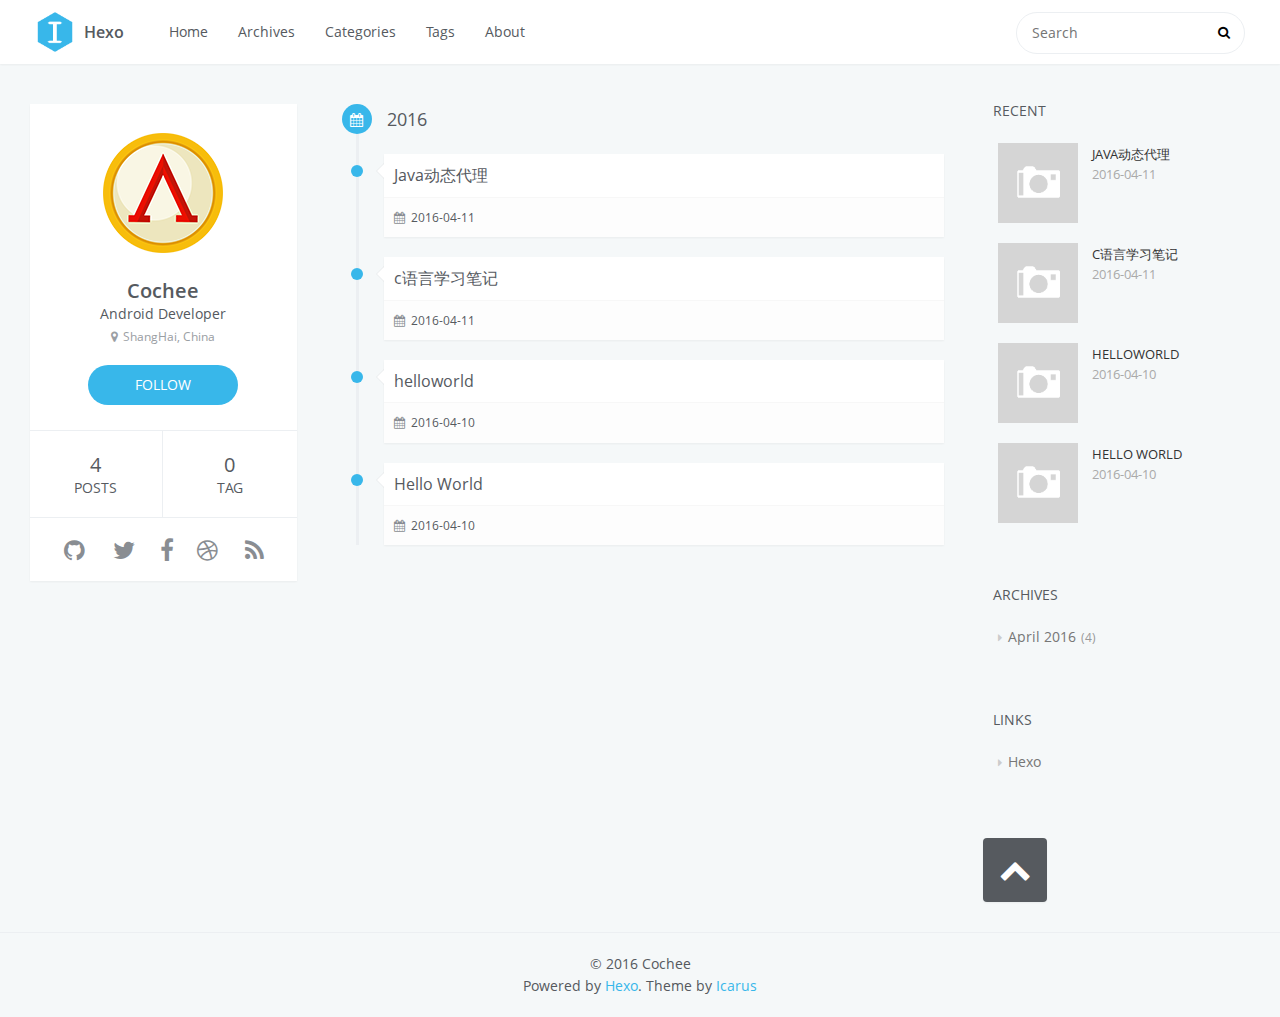
==== commit ce4d9ddb: "Site updated: 2016-04-12 08:44:06" ====
--- a/archives/index.html
+++ b/archives/index.html
@@ -3,7 +3,7 @@
 <head>
     <meta charset="utf-8">
     
-    <title>Arsip | Hexo</title>
+    <title>Archive | Hexo</title>
     <meta name="viewport" content="width=device-width, initial-scale=1, maximum-scale=1" />
     <meta name="description">
 <meta property="og:type" content="website">
@@ -72,7 +72,7 @@
             <div id="search-form-wrap">
 
     <form class="search-form">
-        <input type="text" class="ins-search-input search-form-input" placeholder="Cari" />
+        <input type="text" class="ins-search-input search-form-input" placeholder="Search" />
         <button type="submit" class="search-form-submit"></button>
     </form>
     <div class="ins-search">
@@ -91,10 +91,10 @@
 (function (window) {
     var INSIGHT_CONFIG = {
         TRANSLATION: {
-            POSTS: 'pos',
+            POSTS: 'Posts',
             PAGES: 'Pages',
-            CATEGORIES: 'kategori',
-            TAGS: 'tag',
+            CATEGORIES: 'Categories',
+            TAGS: 'Tags',
             UNTITLED: '(Untitled)',
         },
         ROOT_URL: '/',
@@ -125,7 +125,7 @@
                 <td>
                     
     <div class="search-form">
-        <input type="text" class="ins-search-input search-form-input" placeholder="Cari" />
+        <input type="text" class="ins-search-input search-form-input" placeholder="Search" />
     </div>
 
                 </td>
@@ -145,12 +145,12 @@
             <h2 id="name">Cochee</h2>
             <h3 id="title">Android Developer</h3>
             <span id="location"><i class="fa fa-map-marker"></i>ShangHai, China</span>
-            <a id="follow" target="_blank" href="https://github.com/cochee/">IKUTI</a>
+            <a id="follow" target="_blank" href="https://github.com/cochee/">FOLLOW</a>
         </div>
         <div class="article-info profile-block">
             <div class="article-info-block">
                 4
-                <span>pos</span>
+                <span>posts</span>
             </div>
             <div class="article-info-block">
                 0
@@ -298,7 +298,7 @@
     
         
     <div class="widget-wrap">
-        <h3 class="widget-title">terbaru</h3>
+        <h3 class="widget-title">recent</h3>
         <div class="widget">
             <ul id="recent-post" class="">
                 
@@ -383,7 +383,7 @@
     
         
     <div class="widget-wrap">
-        <h3 class="widget-title">arsip</h3>
+        <h3 class="widget-title">archives</h3>
         <div class="widget">
             <ul class="archive-list"><li class="archive-list-item"><a class="archive-list-link" href="/archives/2016/04/">April 2016</a><span class="archive-list-count">4</span></li></ul>
         </div>
@@ -396,7 +396,7 @@
     
         
     <div class="widget-wrap widget-list">
-        <h3 class="widget-title">tautan</h3>
+        <h3 class="widget-title">links</h3>
         <div class="widget">
             <ul>
                 
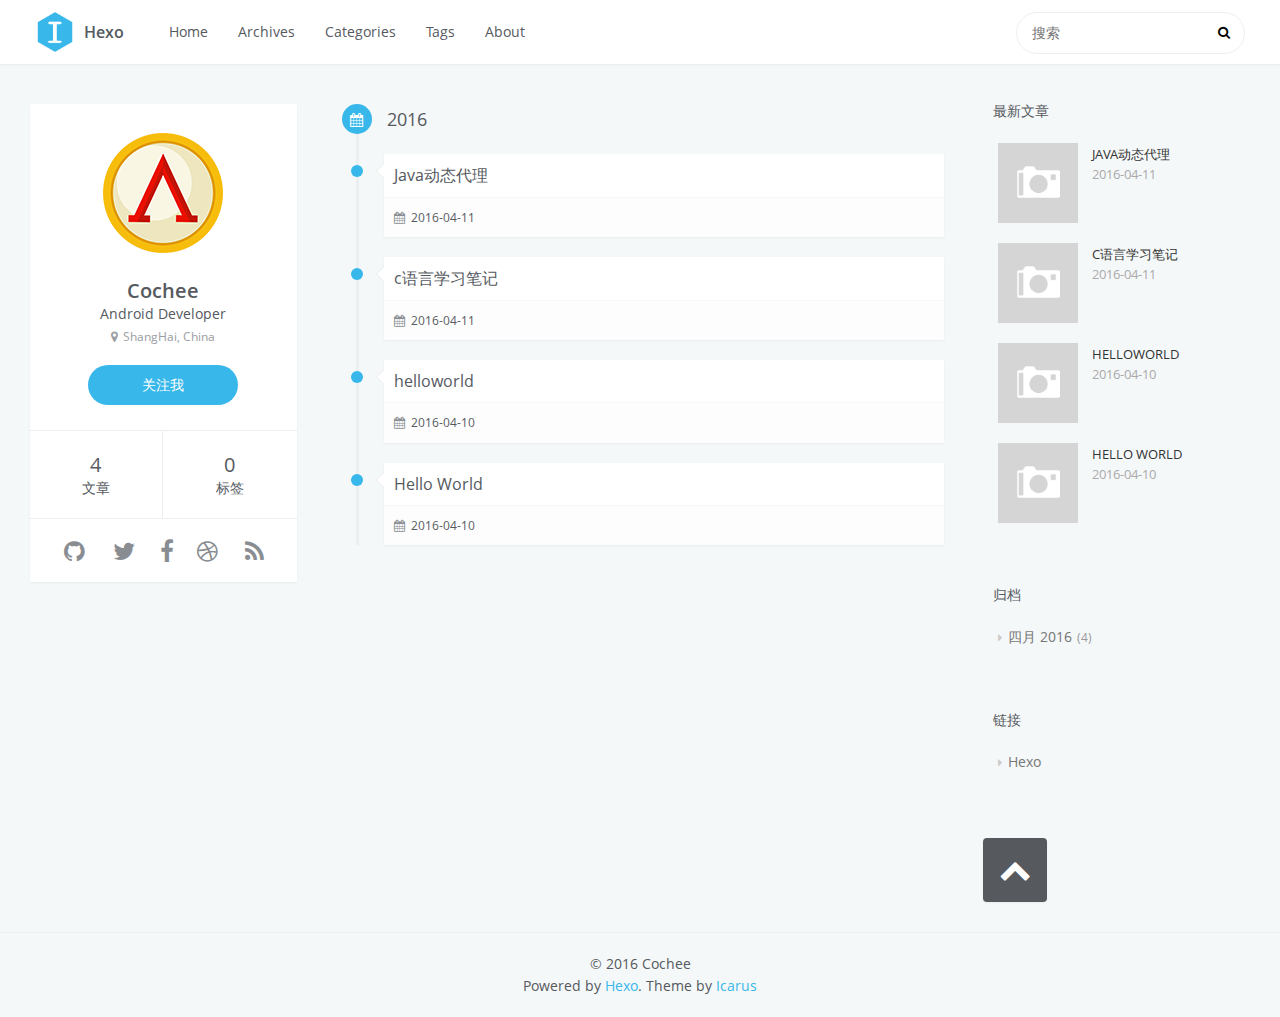
==== commit f04ee533: "Site updated: 2016-04-12 09:16:50" ====
--- a/archives/index.html
+++ b/archives/index.html
@@ -1,9 +1,9 @@
 <!DOCTYPE html>
-<html>
+<html lang=zh>
 <head>
     <meta charset="utf-8">
     
-    <title>Archive | Hexo</title>
+    <title>归档 | Hexo</title>
     <meta name="viewport" content="width=device-width, initial-scale=1, maximum-scale=1" />
     <meta name="description">
 <meta property="og:type" content="website">
@@ -72,14 +72,14 @@
             <div id="search-form-wrap">
 
     <form class="search-form">
-        <input type="text" class="ins-search-input search-form-input" placeholder="Search" />
+        <input type="text" class="ins-search-input search-form-input" placeholder="搜索" />
         <button type="submit" class="search-form-submit"></button>
     </form>
     <div class="ins-search">
     <div class="ins-search-mask"></div>
     <div class="ins-search-container">
         <div class="ins-input-wrapper">
-            <input type="text" class="ins-search-input" placeholder="Type something..." />
+            <input type="text" class="ins-search-input" placeholder="想要查找什么..." />
             <span class="ins-close ins-selectable"><i class="fa fa-times-circle"></i></span>
         </div>
         <div class="ins-section-wrapper">
@@ -91,11 +91,11 @@
 (function (window) {
     var INSIGHT_CONFIG = {
         TRANSLATION: {
-            POSTS: 'Posts',
-            PAGES: 'Pages',
-            CATEGORIES: 'Categories',
-            TAGS: 'Tags',
-            UNTITLED: '(Untitled)',
+            POSTS: '文章',
+            PAGES: '页面',
+            CATEGORIES: '分类',
+            TAGS: '标签',
+            UNTITLED: '(未命名)',
         },
         ROOT_URL: '/',
         CONTENT_URL: '/content.json',
@@ -125,7 +125,7 @@
                 <td>
                     
     <div class="search-form">
-        <input type="text" class="ins-search-input search-form-input" placeholder="Search" />
+        <input type="text" class="ins-search-input search-form-input" placeholder="搜索" />
     </div>
 
                 </td>
@@ -145,16 +145,16 @@
             <h2 id="name">Cochee</h2>
             <h3 id="title">Android Developer</h3>
             <span id="location"><i class="fa fa-map-marker"></i>ShangHai, China</span>
-            <a id="follow" target="_blank" href="https://github.com/cochee/">FOLLOW</a>
+            <a id="follow" target="_blank" href="https://github.com/cochee/">关注我</a>
         </div>
         <div class="article-info profile-block">
             <div class="article-info-block">
                 4
-                <span>posts</span>
+                <span>文章</span>
             </div>
             <div class="article-info-block">
                 0
-                <span>tag</span>
+                <span>标签</span>
             </div>
         </div>
         
@@ -298,7 +298,7 @@
     
         
     <div class="widget-wrap">
-        <h3 class="widget-title">recent</h3>
+        <h3 class="widget-title">最新文章</h3>
         <div class="widget">
             <ul id="recent-post" class="">
                 
@@ -383,9 +383,9 @@
     
         
     <div class="widget-wrap">
-        <h3 class="widget-title">archives</h3>
+        <h3 class="widget-title">归档</h3>
         <div class="widget">
-            <ul class="archive-list"><li class="archive-list-item"><a class="archive-list-link" href="/archives/2016/04/">April 2016</a><span class="archive-list-count">4</span></li></ul>
+            <ul class="archive-list"><li class="archive-list-item"><a class="archive-list-link" href="/archives/2016/04/">四月 2016</a><span class="archive-list-count">4</span></li></ul>
         </div>
     </div>
 
@@ -396,7 +396,7 @@
     
         
     <div class="widget-wrap widget-list">
-        <h3 class="widget-title">links</h3>
+        <h3 class="widget-title">链接</h3>
         <div class="widget">
             <ul>
                 
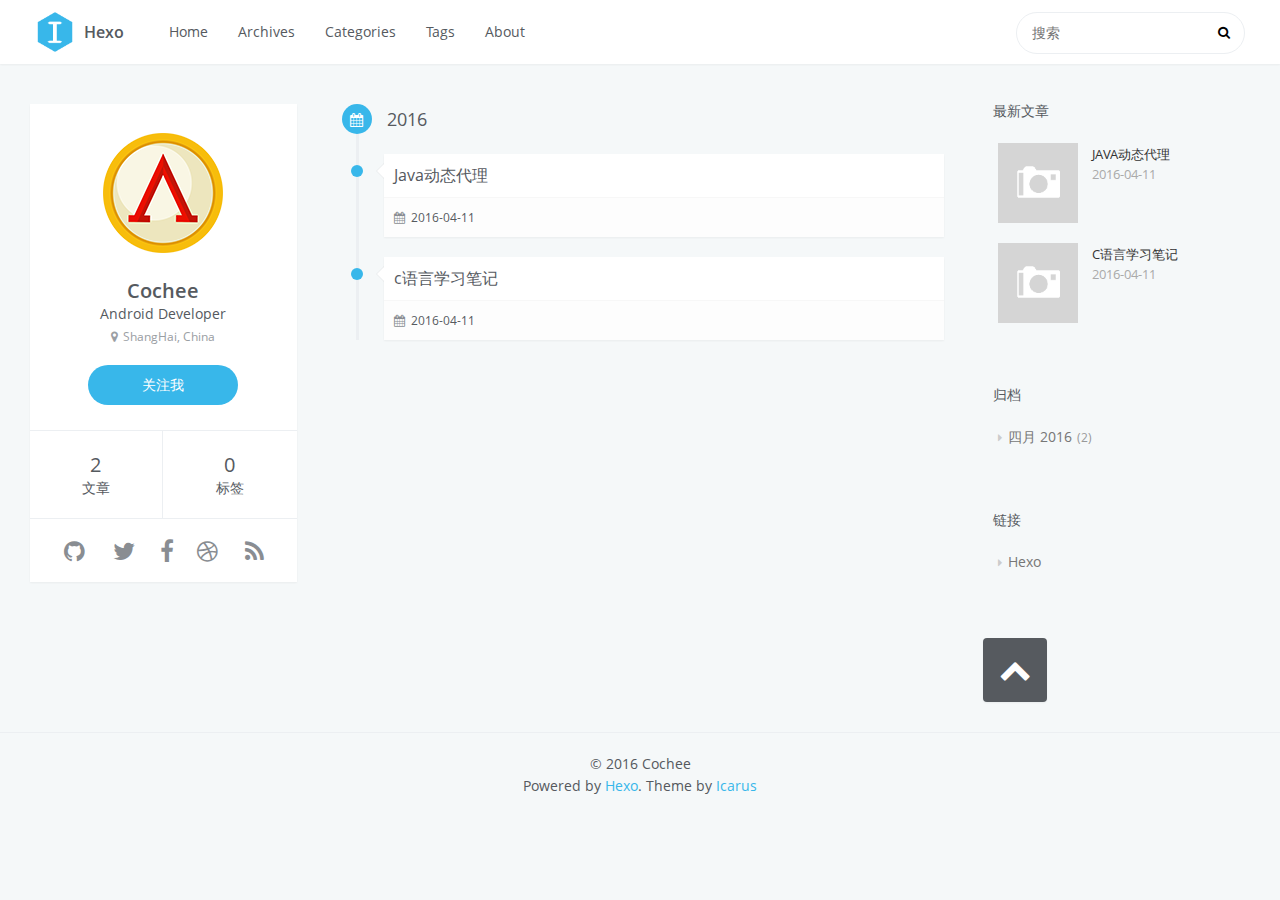
==== commit 9e5d815e: "Site updated: 2016-04-13 08:43:22" ====
--- a/archives/index.html
+++ b/archives/index.html
@@ -149,7 +149,7 @@
         </div>
         <div class="article-info profile-block">
             <div class="article-info-block">
-                4
+                2
                 <span>文章</span>
             </div>
             <div class="article-info-block">
@@ -229,58 +229,6 @@
         <i class="fa fa-calendar"></i>
         <a href="/2016/04/11/c语言学习笔记/">
             <time datetime="2016-04-11T04:18:17.000Z" itemprop="datePublished">2016-04-11</time>
-        </a>
-    </div>
-
-
-                    
-                    
-                </div>
-            </div>
-        </div>
-    
-        <div class="timeline-row">
-            <span class="node"></span>
-            <div class="content">
-                
-    
-        <h1 itemprop="name">
-            <a class="timeline-article-title" href="/2016/04/10/helloworld/">helloworld</a>
-        </h1>
-    
-
-                <div class="article-meta">
-                    
-    <div class="article-date">
-        <i class="fa fa-calendar"></i>
-        <a href="/2016/04/10/helloworld/">
-            <time datetime="2016-04-09T17:24:25.000Z" itemprop="datePublished">2016-04-10</time>
-        </a>
-    </div>
-
-
-                    
-                    
-                </div>
-            </div>
-        </div>
-    
-        <div class="timeline-row">
-            <span class="node"></span>
-            <div class="content">
-                
-    
-        <h1 itemprop="name">
-            <a class="timeline-article-title" href="/2016/04/10/hello-world/">Hello World</a>
-        </h1>
-    
-
-                <div class="article-meta">
-                    
-    <div class="article-date">
-        <i class="fa fa-calendar"></i>
-        <a href="/2016/04/10/hello-world/">
-            <time datetime="2016-04-09T17:15:07.000Z" itemprop="datePublished">2016-04-10</time>
         </a>
     </div>
 
@@ -338,42 +286,6 @@
                         </div>
                     </li>
                 
-                    <li>
-                        
-                        <div class="item-thumbnail">
-                            <a href="/2016/04/10/helloworld/" class="thumbnail">
-    
-    
-        <span class="thumbnail-image thumbnail-none"></span>
-    
-</a>
-                        </div>
-                        
-                        <div class="item-inner">
-                            <p class="item-category"></p>
-                            <p class="item-title"><a href="/2016/04/10/helloworld/" class="title">helloworld</a></p>
-                            <p class="item-date"><time datetime="2016-04-09T17:24:25.000Z" itemprop="datePublished">2016-04-10</time></p>
-                        </div>
-                    </li>
-                
-                    <li>
-                        
-                        <div class="item-thumbnail">
-                            <a href="/2016/04/10/hello-world/" class="thumbnail">
-    
-    
-        <span class="thumbnail-image thumbnail-none"></span>
-    
-</a>
-                        </div>
-                        
-                        <div class="item-inner">
-                            <p class="item-category"></p>
-                            <p class="item-title"><a href="/2016/04/10/hello-world/" class="title">Hello World</a></p>
-                            <p class="item-date"><time datetime="2016-04-09T17:15:07.000Z" itemprop="datePublished">2016-04-10</time></p>
-                        </div>
-                    </li>
-                
             </ul>
         </div>
     </div>
@@ -385,7 +297,7 @@
     <div class="widget-wrap">
         <h3 class="widget-title">归档</h3>
         <div class="widget">
-            <ul class="archive-list"><li class="archive-list-item"><a class="archive-list-link" href="/archives/2016/04/">四月 2016</a><span class="archive-list-count">4</span></li></ul>
+            <ul class="archive-list"><li class="archive-list-item"><a class="archive-list-link" href="/archives/2016/04/">四月 2016</a><span class="archive-list-count">2</span></li></ul>
         </div>
     </div>
 
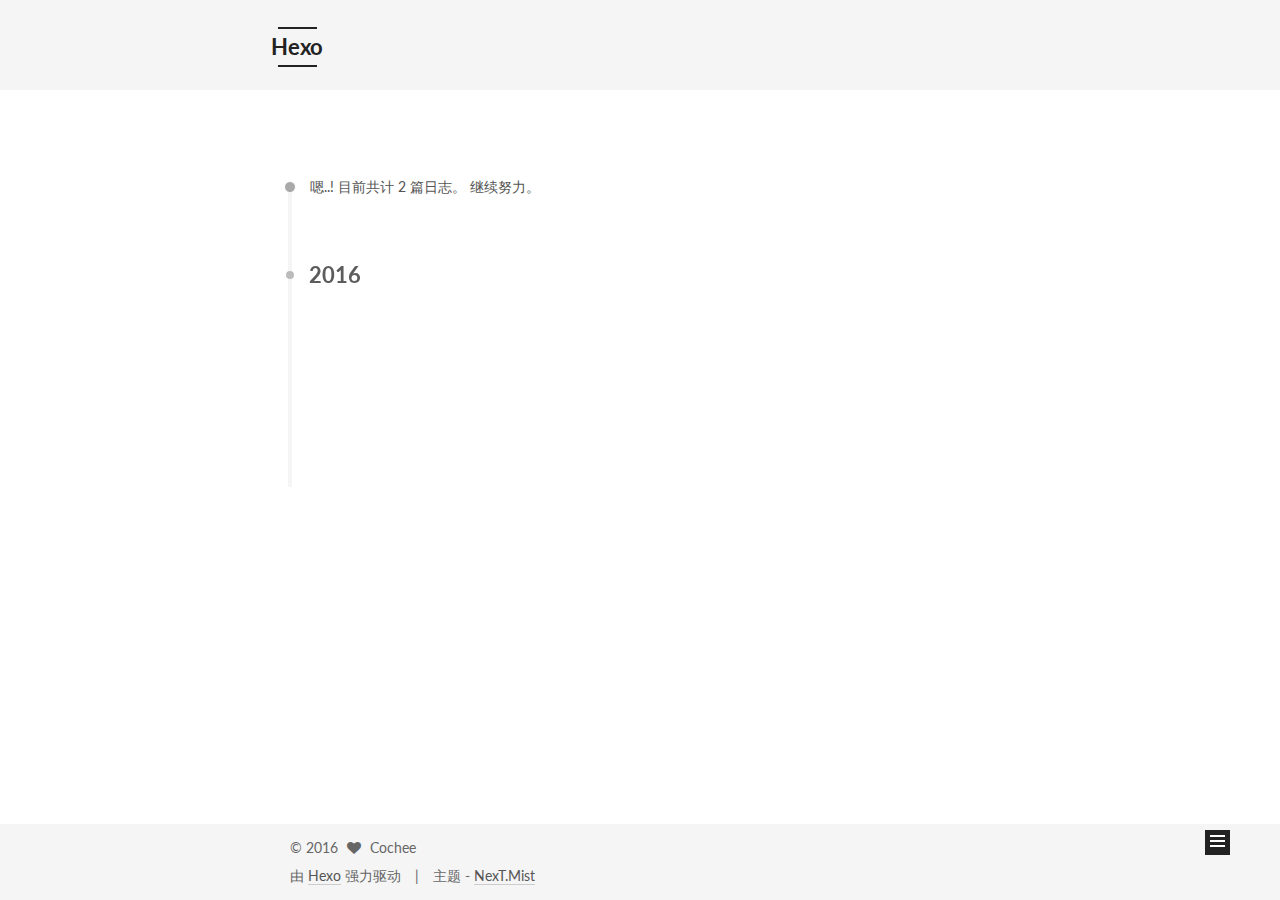
==== commit 5f77a33d: "Site updated: 2016-04-13 22:49:04" ====
--- a/archives/index.html
+++ b/archives/index.html
@@ -1,11 +1,86 @@
-<!DOCTYPE html>
-<html lang=zh>
+<!doctype html>
+
+
+
+  
+
+
+<html class="theme-next mist use-motion">
 <head>
-    <meta charset="utf-8">
-    
-    <title>归档 | Hexo</title>
-    <meta name="viewport" content="width=device-width, initial-scale=1, maximum-scale=1" />
-    <meta name="description">
+  <meta charset="UTF-8"/>
+<meta http-equiv="X-UA-Compatible" content="IE=edge,chrome=1" />
+<meta name="viewport" content="width=device-width, initial-scale=1, maximum-scale=1"/>
+
+
+
+<meta http-equiv="Cache-Control" content="no-transform" />
+<meta http-equiv="Cache-Control" content="no-siteapp" />
+
+
+
+
+
+
+
+
+
+
+
+
+  <link href="/vendors/fancybox/source/jquery.fancybox.css?v=2.1.5" rel="stylesheet" type="text/css"/>
+
+
+
+
+  
+  
+  
+  
+
+  
+    
+    
+  
+
+  
+
+  
+
+  
+
+  
+
+  
+    
+    
+    <link href="//fonts.googleapis.com/css?family=Lato:300,300italic,400,400italic,700,700italic&subset=latin,latin-ext" rel="stylesheet" type="text/css">
+  
+
+
+
+
+<link href="/vendors/font-awesome/css/font-awesome.min.css?v=4.4.0" rel="stylesheet" type="text/css" />
+
+<link href="/css/main.css?v=5.0.1" rel="stylesheet" type="text/css" />
+
+
+  <meta name="keywords" content="Hexo, NexT" />
+
+
+
+
+
+
+
+
+  <link rel="shortcut icon" type="image/x-icon" href="/cochee.png?v=5.0.1" />
+
+
+
+
+
+
+<meta name="description">
 <meta property="og:type" content="website">
 <meta property="og:title" content="Hexo">
 <meta property="og:url" content="http://yoursite.com/archives/index.html">
@@ -14,350 +89,418 @@
 <meta name="twitter:card" content="summary">
 <meta name="twitter:title" content="Hexo">
 <meta name="twitter:description">
-    
-
-    
-
-    
-
-    <link rel="stylesheet" href="/vendor/font-awesome/css/font-awesome.min.css">
-    <link rel="stylesheet" href="/vendor/open-sans/styles.css">
-    <link rel="stylesheet" href="/vendor/source-code-pro/styles.css">
-
-    <link rel="stylesheet" href="/css/style.css">
-
-    <script src="/vendor/jquery/2.1.3/jquery.min.js"></script>
-    
-    
-        <link rel="stylesheet" href="/vendor/fancybox/jquery.fancybox.css">
-    
-    
-    
-    
-
+
+
+
+<script type="text/javascript" id="hexo.configuration">
+  var NexT = window.NexT || {};
+  var CONFIG = {
+    scheme: 'Mist',
+    sidebar: {"position":"left","display":"always"},
+    fancybox: true,
+    motion: true,
+    duoshuo: {
+      userId: 0,
+      author: '博主'
+    }
+  };
+</script>
+
+  <title> 归档 | Hexo </title>
 </head>
-<body>
-    <div id="container">
-        <header id="header">
-    <div id="header-main" class="header-inner">
-        <div class="outer">
-            <a href="/" id="logo">
-                <i class="logo"></i>
-                <span class="site-title">Hexo</span>
+
+<body itemscope itemtype="http://schema.org/WebPage" lang="zh-Hans">
+
+  
+
+
+
+
+
+
+
+
+
+
+  
+  
+    
+  
+
+  <div class="container one-collumn sidebar-position-left  page-archive  ">
+    <div class="headband"></div>
+
+    <header id="header" class="header" itemscope itemtype="http://schema.org/WPHeader">
+      <div class="header-inner"><div class="site-meta ">
+  
+
+  <div class="custom-logo-site-title">
+    <a href="/"  class="brand" rel="start">
+      <span class="logo-line-before"><i></i></span>
+      <span class="site-title">Hexo</span>
+      <span class="logo-line-after"><i></i></span>
+    </a>
+  </div>
+  <p class="site-subtitle"></p>
+</div>
+
+<div class="site-nav-toggle">
+  <button>
+    <span class="btn-bar"></span>
+    <span class="btn-bar"></span>
+    <span class="btn-bar"></span>
+  </button>
+</div>
+
+<nav class="site-nav">
+  
+
+  
+    <ul id="menu" class="menu">
+      
+        
+        <li class="menu-item menu-item-home">
+          <a href="/" rel="section">
+            
+              <i class="menu-item-icon fa fa-home fa-fw"></i> <br />
+            
+            首页
+          </a>
+        </li>
+      
+        
+        <li class="menu-item menu-item-archives">
+          <a href="/archives" rel="section">
+            
+              <i class="menu-item-icon fa fa-archive fa-fw"></i> <br />
+            
+            归档
+          </a>
+        </li>
+      
+        
+        <li class="menu-item menu-item-tags">
+          <a href="/tags" rel="section">
+            
+              <i class="menu-item-icon fa fa-tags fa-fw"></i> <br />
+            
+            标签
+          </a>
+        </li>
+      
+
+      
+    </ul>
+  
+
+  
+</nav>
+
+ </div>
+    </header>
+
+    <main id="main" class="main">
+      <div class="main-inner">
+        <div class="content-wrap">
+          <div id="content" class="content">
+            
+
+  <section id="posts" class="posts-collapse">
+    <span class="archive-move-on"></span>
+
+    <span class="archive-page-counter">
+      
+      
+      
+        
+      
+      嗯..! 目前共计 2 篇日志。 继续努力。
+    </span>
+
+    
+
+      
+      
+      
+
+      
+        
+        <div class="collection-title">
+          <h2 class="archive-year motion-element" id="archive-year-2016">2016</h2>
+        </div>
+      
+      
+
+      
+
+  <article class="post post-type-normal" itemscope itemtype="http://schema.org/Article">
+    <header class="post-header">
+
+      <h1 class="post-title">
+        
+            <a class="post-title-link" href="/2016/04/11/Java动态代理/" itemprop="url">
+              
+                <span itemprop="name">Java动态代理</span>
+              
             </a>
-            <nav id="main-nav">
-                
-                    <a class="main-nav-link" href="/.">Home</a>
-                
-                    <a class="main-nav-link" href="/archives">Archives</a>
-                
-                    <a class="main-nav-link" href="/categories">Categories</a>
-                
-                    <a class="main-nav-link" href="/tags">Tags</a>
-                
-                    <a class="main-nav-link" href="/about">About</a>
-                
-            </nav>
-            
-                
-                <nav id="sub-nav">
-                    <div class="profile" id="profile-nav">
-                        <a id="profile-anchor" href="javascript:;">
-                            <img class="avatar" src="/css/images/avatar.png" />
-                            <i class="fa fa-caret-down"></i>
-                        </a>
-                    </div>
-                </nav>
-            
-            <div id="search-form-wrap">
-
-    <form class="search-form">
-        <input type="text" class="ins-search-input search-form-input" placeholder="搜索" />
-        <button type="submit" class="search-form-submit"></button>
-    </form>
-    <div class="ins-search">
-    <div class="ins-search-mask"></div>
-    <div class="ins-search-container">
-        <div class="ins-input-wrapper">
-            <input type="text" class="ins-search-input" placeholder="想要查找什么..." />
-            <span class="ins-close ins-selectable"><i class="fa fa-times-circle"></i></span>
+        
+      </h1>
+
+      <div class="post-meta">
+        <time class="post-time" itemprop="dateCreated"
+              datetime="2016-04-11T23:36:46+08:00"
+              content="2016-04-11" >
+          04-11
+        </time>
+      </div>
+
+    </header>
+  </article>
+
+
+
+    
+
+      
+      
+      
+
+      
+      
+
+      
+
+  <article class="post post-type-normal" itemscope itemtype="http://schema.org/Article">
+    <header class="post-header">
+
+      <h1 class="post-title">
+        
+            <a class="post-title-link" href="/2016/04/11/c语言学习笔记/" itemprop="url">
+              
+                <span itemprop="name">c语言学习笔记</span>
+              
+            </a>
+        
+      </h1>
+
+      <div class="post-meta">
+        <time class="post-time" itemprop="dateCreated"
+              datetime="2016-04-11T12:18:17+08:00"
+              content="2016-04-11" >
+          04-11
+        </time>
+      </div>
+
+    </header>
+  </article>
+
+
+
+    
+
+  </section>
+
+  
+
+
+
+          </div>
+          
+
+
+          
+
         </div>
-        <div class="ins-section-wrapper">
-            <div class="ins-section-container"></div>
+        
+          
+  
+  <div class="sidebar-toggle">
+    <div class="sidebar-toggle-line-wrap">
+      <span class="sidebar-toggle-line sidebar-toggle-line-first"></span>
+      <span class="sidebar-toggle-line sidebar-toggle-line-middle"></span>
+      <span class="sidebar-toggle-line sidebar-toggle-line-last"></span>
+    </div>
+  </div>
+
+  <aside id="sidebar" class="sidebar">
+    <div class="sidebar-inner">
+
+      
+
+      
+
+      <section class="site-overview sidebar-panel  sidebar-panel-active ">
+        <div class="site-author motion-element" itemprop="author" itemscope itemtype="http://schema.org/Person">
+          <img class="site-author-image" itemprop="image"
+               src="/images/avatar.png"
+               alt="Cochee" />
+          <p class="site-author-name" itemprop="name">Cochee</p>
+          <p class="site-description motion-element" itemprop="description"></p>
         </div>
+        <nav class="site-state motion-element">
+          <div class="site-state-item site-state-posts">
+            <a href="/archives">
+              <span class="site-state-item-count">2</span>
+              <span class="site-state-item-name">日志</span>
+            </a>
+          </div>
+
+          
+
+          
+
+        </nav>
+
+        
+
+        <div class="links-of-author motion-element">
+          
+            
+              <span class="links-of-author-item">
+                <a href="https://github.com/cochee" target="_blank" title="github">
+                  
+                    <i class="fa fa-globe"></i>
+                  
+                  github
+                </a>
+              </span>
+            
+          
+        </div>
+
+        
+        
+
+        
+        
+
+      </section>
+
+      
+
     </div>
+  </aside>
+
+
+        
+      </div>
+    </main>
+
+    <footer id="footer" class="footer">
+      <div class="footer-inner">
+        <div class="copyright" >
+  
+  &copy; 
+  <span itemprop="copyrightYear">2016</span>
+  <span class="with-love">
+    <i class="fa fa-heart"></i>
+  </span>
+  <span class="author" itemprop="copyrightHolder">Cochee</span>
 </div>
-<script>
-(function (window) {
-    var INSIGHT_CONFIG = {
-        TRANSLATION: {
-            POSTS: '文章',
-            PAGES: '页面',
-            CATEGORIES: '分类',
-            TAGS: '标签',
-            UNTITLED: '(未命名)',
-        },
-        ROOT_URL: '/',
-        CONTENT_URL: '/content.json',
-    };
-    window.INSIGHT_CONFIG = INSIGHT_CONFIG;
-})(window);
+
+<div class="powered-by">
+  由 <a class="theme-link" href="http://hexo.io">Hexo</a> 强力驱动
+</div>
+
+<div class="theme-info">
+  主题 -
+  <a class="theme-link" href="https://github.com/iissnan/hexo-theme-next">
+    NexT.Mist
+  </a>
+</div>
+
+        
+
+        
+      </div>
+    </footer>
+
+    <div class="back-to-top">
+      <i class="fa fa-arrow-up"></i>
+    </div>
+  </div>
+
+  
+
+<script type="text/javascript">
+  if (Object.prototype.toString.call(window.Promise) !== '[object Function]') {
+    window.Promise = null;
+  }
 </script>
-<script src="/js/insight.js"></script>
-
-</div>
-        </div>
-    </div>
-    <div id="main-nav-mobile" class="header-sub header-inner">
-        <table class="menu outer">
-            <tr>
-                
-                    <td><a class="main-nav-link" href="/.">Home</a></td>
-                
-                    <td><a class="main-nav-link" href="/archives">Archives</a></td>
-                
-                    <td><a class="main-nav-link" href="/categories">Categories</a></td>
-                
-                    <td><a class="main-nav-link" href="/tags">Tags</a></td>
-                
-                    <td><a class="main-nav-link" href="/about">About</a></td>
-                
-                <td>
-                    
-    <div class="search-form">
-        <input type="text" class="ins-search-input search-form-input" placeholder="搜索" />
-    </div>
-
-                </td>
-            </tr>
-        </table>
-    </div>
-</header>
-
-        <div class="outer">
-            
-                
-
-<aside id="profile">
-    <div class="inner profile-inner">
-        <div class="base-info profile-block">
-            <img id="avatar" src="/css/images/avatar.png" />
-            <h2 id="name">Cochee</h2>
-            <h3 id="title">Android Developer</h3>
-            <span id="location"><i class="fa fa-map-marker"></i>ShangHai, China</span>
-            <a id="follow" target="_blank" href="https://github.com/cochee/">关注我</a>
-        </div>
-        <div class="article-info profile-block">
-            <div class="article-info-block">
-                2
-                <span>文章</span>
-            </div>
-            <div class="article-info-block">
-                0
-                <span>标签</span>
-            </div>
-        </div>
-        
-        <div class="profile-block social-links">
-            <table>
-                <tr>
-                    
-                    <td><a href="http://github.com/cochee/" target="_blank" title="github"><i class="fa fa-github"></i></a></td>
-                    
-                    <td><a href="/" target="_blank" title="twitter"><i class="fa fa-twitter"></i></a></td>
-                    
-                    <td><a href="/" target="_blank" title="facebook"><i class="fa fa-facebook"></i></a></td>
-                    
-                    <td><a href="/" target="_blank" title="dribbble"><i class="fa fa-dribbble"></i></a></td>
-                    
-                    <td><a href="/" target="_blank" title="rss"><i class="fa fa-rss"></i></a></td>
-                    
-                </tr>
-            </table>
-        </div>
-        
-    </div>
-</aside>
-
-            
-            <section id="main"><div class="timeline timeline-wrap">
-    
-            <div class="timeline-row timeline-row-major">
-                <span class="node"><i class="fa fa-calendar"></i></span>
-                <h1 class="title">2016</h1>
-            </div>
-        
-        <div class="timeline-row">
-            <span class="node"></span>
-            <div class="content">
-                
-    
-        <h1 itemprop="name">
-            <a class="timeline-article-title" href="/2016/04/11/Java动态代理/">Java动态代理</a>
-        </h1>
-    
-
-                <div class="article-meta">
-                    
-    <div class="article-date">
-        <i class="fa fa-calendar"></i>
-        <a href="/2016/04/11/Java动态代理/">
-            <time datetime="2016-04-11T15:36:46.000Z" itemprop="datePublished">2016-04-11</time>
-        </a>
-    </div>
-
-
-                    
-                    
-                </div>
-            </div>
-        </div>
-    
-        <div class="timeline-row">
-            <span class="node"></span>
-            <div class="content">
-                
-    
-        <h1 itemprop="name">
-            <a class="timeline-article-title" href="/2016/04/11/c语言学习笔记/">c语言学习笔记</a>
-        </h1>
-    
-
-                <div class="article-meta">
-                    
-    <div class="article-date">
-        <i class="fa fa-calendar"></i>
-        <a href="/2016/04/11/c语言学习笔记/">
-            <time datetime="2016-04-11T04:18:17.000Z" itemprop="datePublished">2016-04-11</time>
-        </a>
-    </div>
-
-
-                    
-                    
-                </div>
-            </div>
-        </div>
-    
-</div>
-</section>
-            
-                <aside id="sidebar">
-    
-        
-    <div class="widget-wrap">
-        <h3 class="widget-title">最新文章</h3>
-        <div class="widget">
-            <ul id="recent-post" class="">
-                
-                    <li>
-                        
-                        <div class="item-thumbnail">
-                            <a href="/2016/04/11/Java动态代理/" class="thumbnail">
-    
-    
-        <span class="thumbnail-image thumbnail-none"></span>
-    
-</a>
-                        </div>
-                        
-                        <div class="item-inner">
-                            <p class="item-category"></p>
-                            <p class="item-title"><a href="/2016/04/11/Java动态代理/" class="title">Java动态代理</a></p>
-                            <p class="item-date"><time datetime="2016-04-11T15:36:46.000Z" itemprop="datePublished">2016-04-11</time></p>
-                        </div>
-                    </li>
-                
-                    <li>
-                        
-                        <div class="item-thumbnail">
-                            <a href="/2016/04/11/c语言学习笔记/" class="thumbnail">
-    
-    
-        <span class="thumbnail-image thumbnail-none"></span>
-    
-</a>
-                        </div>
-                        
-                        <div class="item-inner">
-                            <p class="item-category"></p>
-                            <p class="item-title"><a href="/2016/04/11/c语言学习笔记/" class="title">c语言学习笔记</a></p>
-                            <p class="item-date"><time datetime="2016-04-11T04:18:17.000Z" itemprop="datePublished">2016-04-11</time></p>
-                        </div>
-                    </li>
-                
-            </ul>
-        </div>
-    </div>
-
-    
-        
-    
-        
-    <div class="widget-wrap">
-        <h3 class="widget-title">归档</h3>
-        <div class="widget">
-            <ul class="archive-list"><li class="archive-list-item"><a class="archive-list-link" href="/archives/2016/04/">四月 2016</a><span class="archive-list-count">2</span></li></ul>
-        </div>
-    </div>
-
-    
-        
-    
-        
-    
-        
-    <div class="widget-wrap widget-list">
-        <h3 class="widget-title">链接</h3>
-        <div class="widget">
-            <ul>
-                
-                    <li>
-                        <a href="http://hexo.io">Hexo</a>
-                    </li>
-                
-            </ul>
-        </div>
-    </div>
-
-
-    
-    <div id="toTop" class="fa fa-chevron-up"></div>
-</aside>
-            
-        </div>
-        <footer id="footer">
-    <div class="outer">
-        <div id="footer-info" class="inner">
-            &copy; 2016 Cochee<br>
-            Powered by <a href="http://hexo.io/" target="_blank">Hexo</a>. Theme by <a href="https://github.com/cochee/hexo-theme-icarus">Icarus</a>
-        </div>
-    </div>
-</footer>
-        
-    
-    <script type="text/javascript">
-    var duoshuoQuery = {short_name:'cochee'};
-    (function() {
-    var ds = document.createElement('script');
-    ds.type = 'text/javascript';ds.async = true;
-    ds.src = (document.location.protocol == 'https:' ? 'https:' : 'http:') + '//static.duoshuo.com/embed.js';
-    ds.charset = 'UTF-8';
-    (document.getElementsByTagName('head')[0]
-    || document.getElementsByTagName('body')[0]).appendChild(ds);
-    })();
+
+
+
+
+
+
+
+
+
+  
+
+
+
+  
+  <script type="text/javascript" src="/vendors/jquery/index.js?v=2.1.3"></script>
+
+  
+  <script type="text/javascript" src="/vendors/fastclick/lib/fastclick.min.js?v=1.0.6"></script>
+
+  
+  <script type="text/javascript" src="/vendors/jquery_lazyload/jquery.lazyload.js?v=1.9.7"></script>
+
+  
+  <script type="text/javascript" src="/vendors/velocity/velocity.min.js?v=1.2.1"></script>
+
+  
+  <script type="text/javascript" src="/vendors/velocity/velocity.ui.min.js?v=1.2.1"></script>
+
+  
+  <script type="text/javascript" src="/vendors/fancybox/source/jquery.fancybox.pack.js?v=2.1.5"></script>
+
+
+  
+
+
+  <script type="text/javascript" src="/js/src/utils.js?v=5.0.1"></script>
+
+  <script type="text/javascript" src="/js/src/motion.js?v=5.0.1"></script>
+
+
+
+  
+  
+
+  
+  
+    <script type="text/javascript" id="motion.page.archive">
+      $('.archive-year').velocity('transition.slideLeftIn');
     </script>
-
-
-
-    
-        <script src="/vendor/fancybox/jquery.fancybox.pack.js"></script>
-    
-
-
-<!-- Custom Scripts -->
-<script src="/js/main.js"></script>
-
-    </div>
+  
+
+
+  
+
+
+  <script type="text/javascript" src="/js/src/bootstrap.js?v=5.0.1"></script>
+
+
+
+  
+
+
+
+  
+
+
+
+  
+  
+  
+
+  
+
+  
+
 </body>
-</html>+</html>
--- a/css/main.css
+++ b/css/main.css
@@ -0,0 +1,2410 @@
+/* normalize.css v3.0.2 | MIT License | git.io/normalize */
+html {
+  font-family: sans-serif; /* 1 */
+  -ms-text-size-adjust: 100%; /* 2 */
+  -webkit-text-size-adjust: 100%; /* 2 */
+}
+body {
+  margin: 0;
+}
+article,
+aside,
+details,
+figcaption,
+figure,
+footer,
+header,
+hgroup,
+main,
+menu,
+nav,
+section,
+summary {
+  display: block;
+}
+audio,
+canvas,
+progress,
+video {
+  display: inline-block; /* 1 */
+  vertical-align: baseline; /* 2 */
+}
+audio:not([controls]) {
+  display: none;
+  height: 0;
+}
+[hidden],
+template {
+  display: none;
+}
+a {
+  background-color: transparent;
+}
+a:active,
+a:hover {
+  outline: 0;
+}
+abbr[title] {
+  border-bottom: 1px dotted;
+}
+b,
+strong {
+  font-weight: bold;
+}
+dfn {
+  font-style: italic;
+}
+h1 {
+  font-size: 2em;
+  margin: 0.67em 0;
+}
+mark {
+  background: #ff0;
+  color: #000;
+}
+small {
+  font-size: 80%;
+}
+sub,
+sup {
+  font-size: 75%;
+  line-height: 0;
+  position: relative;
+  vertical-align: baseline;
+}
+sup {
+  top: -0.5em;
+}
+sub {
+  bottom: -0.25em;
+}
+img {
+  border: 0;
+}
+svg:not(:root) {
+  overflow: hidden;
+}
+figure {
+  margin: 1em 40px;
+}
+hr {
+  -moz-box-sizing: content-box;
+  box-sizing: content-box;
+  height: 0;
+}
+pre {
+  overflow: auto;
+}
+code,
+kbd,
+pre,
+samp {
+  font-family: monospace, monospace;
+  font-size: 1em;
+}
+button,
+input,
+optgroup,
+select,
+textarea {
+  color: inherit; /* 1 */
+  font: inherit; /* 2 */
+  margin: 0; /* 3 */
+}
+button {
+  overflow: visible;
+}
+button,
+select {
+  text-transform: none;
+}
+button,
+html input[type="button"],
+input[type="reset"],
+input[type="submit"] {
+  -webkit-appearance: button; /* 2 */
+  cursor: pointer; /* 3 */
+}
+button[disabled],
+html input[disabled] {
+  cursor: default;
+}
+button::-moz-focus-inner,
+input::-moz-focus-inner {
+  border: 0;
+  padding: 0;
+}
+input {
+  line-height: normal;
+}
+input[type="checkbox"],
+input[type="radio"] {
+  box-sizing: border-box; /* 1 */
+  padding: 0; /* 2 */
+}
+input[type="number"]::-webkit-inner-spin-button,
+input[type="number"]::-webkit-outer-spin-button {
+  height: auto;
+}
+input[type="search"] {
+  -webkit-appearance: textfield; /* 1 */
+  -moz-box-sizing: content-box;
+  -webkit-box-sizing: content-box; /* 2 */
+  box-sizing: content-box;
+}
+input[type="search"]::-webkit-search-cancel-button,
+input[type="search"]::-webkit-search-decoration {
+  -webkit-appearance: none;
+}
+fieldset {
+  border: 1px solid #c0c0c0;
+  margin: 0 2px;
+  padding: 0.35em 0.625em 0.75em;
+}
+legend {
+  border: 0; /* 1 */
+  padding: 0; /* 2 */
+}
+textarea {
+  overflow: auto;
+}
+optgroup {
+  font-weight: bold;
+}
+table {
+  border-collapse: collapse;
+  border-spacing: 0;
+}
+td,
+th {
+  padding: 0;
+}
+::selection {
+  background: #262a30;
+  color: #fff;
+}
+body {
+  position: relative;
+  font-family: 'Lato', "PingFang SC", "Microsoft YaHei", sans-serif;
+  font-size: 14px;
+  line-height: 2;
+  color: #555;
+  background: #fff;
+}
+@media (max-width: 767px) {
+  body {
+    padding-right: 0 !important;
+  }
+}
+@media (min-width: 768px) and (max-width: 991px) {
+  body {
+    padding-right: 0 !important;
+  }
+}
+@media (min-width: 1600px) {
+  body {
+    font-size: 16px;
+  }
+}
+h1,
+h2,
+h3,
+h4,
+h5,
+h6 {
+  margin: 0;
+  padding: 0;
+  font-weight: bold;
+  line-height: 1.5;
+  font-family: 'Lato', "PingFang SC", "Microsoft YaHei", sans-serif;
+}
+h2,
+h3,
+h4,
+h5,
+h6 {
+  margin: 20px 0 15px;
+}
+h1 {
+  font-size: 24px;
+}
+@media (max-width: 767px) {
+  h1 {
+    font-size: 20px;
+  }
+}
+h2 {
+  font-size: 22px;
+}
+@media (max-width: 767px) {
+  h2 {
+    font-size: 18px;
+  }
+}
+h3 {
+  font-size: 20px;
+}
+@media (max-width: 767px) {
+  h3 {
+    font-size: 16px;
+  }
+}
+h4 {
+  font-size: 18px;
+}
+@media (max-width: 767px) {
+  h4 {
+    font-size: 14px;
+  }
+}
+h5 {
+  font-size: 16px;
+}
+@media (max-width: 767px) {
+  h5 {
+    font-size: 12px;
+  }
+}
+h6 {
+  font-size: 14px;
+}
+@media (max-width: 767px) {
+  h6 {
+    font-size: 10px;
+  }
+}
+p {
+  margin: 0 0 25px 0;
+}
+a {
+  color: #555;
+  text-decoration: none;
+  border-bottom: 1px solid #999;
+  word-wrap: break-word;
+}
+a:hover {
+  color: #222;
+  border-bottom-color: #222;
+}
+ul {
+  list-style: none;
+}
+blockquote {
+  margin: 0;
+  padding: 0;
+}
+img {
+  display: block;
+  margin: auto;
+  max-width: 100%;
+  height: auto;
+}
+hr {
+  margin: 40px 0;
+  height: 3px;
+  border: none;
+  background-color: #ddd;
+  background-image: repeating-linear-gradient(-45deg, #fff, #fff 4px, transparent 4px, transparent 8px);
+}
+blockquote {
+  padding: 0 15px;
+  color: #666;
+  border-left: 4px solid #ddd;
+}
+blockquote cite::before {
+  content: "-";
+  padding: 0 5px;
+}
+dt {
+  font-weight: 700;
+}
+dd {
+  margin: 0;
+  padding: 0;
+}
+.text-left {
+  text-align: left;
+}
+.text-center {
+  text-align: center;
+}
+.text-right {
+  text-align: right;
+}
+.text-justify {
+  text-align: justify;
+}
+.text-nowrap {
+  white-space: nowrap;
+}
+.text-lowercase {
+  text-transform: lowercase;
+}
+.text-uppercase {
+  text-transform: uppercase;
+}
+.text-capitalize {
+  text-transform: capitalize;
+}
+.center-block {
+  display: block;
+  margin-left: auto;
+  margin-right: auto;
+}
+.clearfix:before,
+.clearfix:after {
+  content: " ";
+  display: table;
+}
+.clearfix:after {
+  clear: both;
+}
+.pullquote {
+  width: 45%;
+}
+.pullquote.left {
+  float: left;
+  margin-left: 5px;
+  margin-right: 10px;
+}
+.pullquote.right {
+  float: right;
+  margin-left: 10px;
+  margin-right: 5px;
+}
+.highlight table,
+.gist table {
+  width: auto;
+}
+.highlight table td,
+.gist table td {
+  border: none;
+}
+.highlight a,
+.gist a {
+  color: #222 !important;
+  text-decoration: none !important;
+}
+.affix.affix.affix {
+  position: fixed;
+}
+.translation {
+  margin-top: -20px;
+  font-size: 14px;
+  color: #999;
+}
+.scrollbar-measure {
+  width: 100px;
+  height: 100px;
+  overflow: scroll;
+  position: absolute;
+  top: -9999px;
+}
+.use-motion .motion-element {
+  opacity: 0;
+}
+#local-search-input {
+  padding: 3px;
+  border: none;
+  text-indent: 14px;
+  border-radius: 0;
+  width: 140px;
+  outline: none;
+  border-bottom: 1px solid #999;
+  background: inherit;
+  opacity: 0.5;
+}
+#local-search-input:focus {
+  opacity: 1;
+}
+.search-icon {
+  position: absolute;
+  top: 9px;
+}
+table {
+  margin: 20px 0;
+  width: 100%;
+  border-collapse: collapse;
+  border-spacing: 0;
+  border: 1px solid #ddd;
+  font-size: 14px;
+  table-layout: fixed;
+  word-wrap: break-word;
+}
+table>tbody>tr:nth-of-type(odd) {
+  background-color: #f9f9f9;
+}
+table>tbody>tr:hover {
+  background-color: #f5f5f5;
+}
+caption,
+th,
+td {
+  padding: 8px;
+  text-align: left;
+  vertical-align: middle;
+  font-weight: normal;
+}
+th,
+td {
+  border-bottom: 3px solid #ddd;
+  border-right: 1px solid #eee;
+}
+th {
+  padding-bottom: 10px;
+  font-weight: 700;
+}
+td {
+  border-bottom-width: 1px;
+}
+html,
+body {
+  height: 100%;
+}
+.container {
+  position: relative;
+  min-height: 100%;
+}
+.header-inner {
+  margin: 0 auto;
+  padding: 100px 0 70px;
+  width: 700px;
+}
+@media (min-width: 1600px) {
+  .container .header-inner {
+    width: 900px;
+  }
+}
+.main {
+  padding-bottom: 150px;
+}
+.main-inner {
+  margin: 0 auto;
+  width: 700px;
+}
+@media (min-width: 1600px) {
+  .container .main-inner {
+    width: 900px;
+  }
+}
+.footer {
+  position: absolute;
+  left: 0;
+  bottom: 0;
+  width: 100%;
+  min-height: 50px;
+}
+.footer-inner {
+  box-sizing: border-box;
+  margin: 20px auto;
+  width: 700px;
+}
+@media (min-width: 1600px) {
+  .container .footer-inner {
+    width: 900px;
+  }
+}
+pre,
+.highlight {
+  overflow: auto;
+  margin: 20px 0;
+  padding: 15px;
+  font-size: 13px;
+  color: #4d4d4c;
+  background: #f7f7f7;
+  line-height: 1.6;
+}
+pre,
+code {
+  font-family: consolas, Menlo, "PingFang SC", "Microsoft YaHei", monospace;
+}
+code {
+  padding: 2px 4px;
+  word-break: break-all;
+  color: #555;
+  background: #eee;
+  border-radius: 4px;
+  font-size: 13px;
+}
+pre code {
+  padding: 0;
+  color: #4d4d4c;
+  background: none;
+  text-shadow: none;
+}
+.highlight pre {
+  border: none;
+  margin: 0;
+  padding: 1px;
+}
+.highlight table {
+  margin: 0;
+  width: auto;
+  border: none;
+}
+.highlight td {
+  border: none;
+  padding: 0;
+}
+.highlight figcaption {
+  font-size: 0.85em;
+  color: #8e908c;
+  line-height: 1em;
+  margin-bottom: 1em;
+}
+.highlight figcaption:before,
+.highlight figcaption:after {
+  content: " ";
+  display: table;
+}
+.highlight figcaption:after {
+  clear: both;
+}
+.highlight figcaption a {
+  float: right;
+}
+.highlight .gutter pre {
+  color: #666;
+  text-align: right;
+  padding-right: 20px;
+}
+.highlight .line {
+  height: 20px;
+}
+pre .comment {
+  color: #8e908c;
+}
+pre .variable,
+pre .attribute,
+pre .tag,
+pre .regexp,
+pre .ruby .constant,
+pre .xml .tag .title,
+pre .xml .pi,
+pre .xml .doctype,
+pre .html .doctype,
+pre .css .id,
+pre .css .class,
+pre .css .pseudo {
+  color: #c82829;
+}
+pre .number,
+pre .preprocessor,
+pre .built_in,
+pre .literal,
+pre .params,
+pre .constant,
+pre .command {
+  color: #f5871f;
+}
+pre .ruby .class .title,
+pre .css .rules .attribute,
+pre .string,
+pre .value,
+pre .inheritance,
+pre .header,
+pre .ruby .symbol,
+pre .xml .cdata,
+pre .special,
+pre .number,
+pre .formula {
+  color: #718c00;
+}
+pre .title,
+pre .css .hexcolor {
+  color: #3e999f;
+}
+pre .function,
+pre .python .decorator,
+pre .python .title,
+pre .ruby .function .title,
+pre .ruby .title .keyword,
+pre .perl .sub,
+pre .javascript .title,
+pre .coffeescript .title {
+  color: #4271ae;
+}
+pre .keyword,
+pre .javascript .function {
+  color: #8959a8;
+}
+.full-image.full-image.full-image {
+  border: none;
+  max-width: 100%;
+  width: auto;
+  margin: 20px auto;
+}
+@media (min-width: 992px) {
+  .full-image.full-image.full-image {
+    max-width: none;
+    width: 126%;
+    margin: 0 -13%;
+  }
+}
+.blockquote-center,
+.page-home .post-type-quote blockquote,
+.page-post-detail .post-type-quote blockquote {
+  position: relative;
+  margin: 40px 0;
+  padding: 0;
+  border-left: none;
+  text-align: center;
+}
+.blockquote-center::before,
+.page-home .post-type-quote blockquote::before,
+.page-post-detail .post-type-quote blockquote::before,
+.blockquote-center::after,
+.page-home .post-type-quote blockquote::after,
+.page-post-detail .post-type-quote blockquote::after {
+  position: absolute;
+  content: ' ';
+  display: block;
+  width: 100%;
+  height: 24px;
+  opacity: 0.2;
+  background-repeat: no-repeat;
+  background-position: 0 -6px;
+  background-size: 22px 22px;
+}
+.blockquote-center::before,
+.page-home .post-type-quote blockquote::before,
+.page-post-detail .post-type-quote blockquote::before {
+  top: -20px;
+  background-image: url("../images/quote-l.svg");
+  border-top: 1px solid #ccc;
+}
+.blockquote-center::after,
+.page-home .post-type-quote blockquote::after,
+.page-post-detail .post-type-quote blockquote::after {
+  bottom: -20px;
+  background-image: url("../images/quote-r.svg");
+  border-bottom: 1px solid #ccc;
+  background-position: 100% 8px;
+}
+.blockquote-center p,
+.page-home .post-type-quote blockquote p,
+.page-post-detail .post-type-quote blockquote p,
+.blockquote-center div,
+.page-home .post-type-quote blockquote div,
+.page-post-detail .post-type-quote blockquote div {
+  text-align: center;
+}
+.post .post-body .group-picture img {
+  box-sizing: border-box;
+  padding: 0 3px;
+  border: none;
+}
+.post .group-picture-row {
+  overflow: hidden;
+  margin-top: 6px;
+}
+.post .group-picture-row:first-child {
+  margin-top: 0;
+}
+.post .group-picture-column {
+  float: left;
+}
+.page-post-detail .post-body .group-picture-column {
+  float: none;
+  margin-top: 10px;
+  width: auto !important;
+}
+.page-post-detail .post-body .group-picture-column img {
+  margin: 0 auto;
+}
+.page-archive .group-picture-container {
+  overflow: hidden;
+}
+.page-archive .group-picture-row {
+  float: left;
+}
+.page-archive .group-picture-row:first-child {
+  margin-top: 6px;
+}
+.page-archive .group-picture-column {
+  max-width: 150px;
+  max-height: 150px;
+}
+.btn {
+  display: inline-block;
+  padding: 0 20px;
+  font-size: 14px;
+  color: #fff;
+  background: #222;
+  border: 2px solid #222;
+  text-decoration: none;
+  border-radius: 0;
+  transition-property: background-color;
+  transition-duration: 0.2s;
+  transition-timing-function: ease-in-out;
+  transition-delay: 0s;
+}
+.btn:hover,
+.post-more-link .btn:hover {
+  border-color: #222;
+  color: #222;
+  background: #fff;
+}
+.btn-bar {
+  display: block;
+  width: 22px;
+  height: 2px;
+  background: #555;
+  border-radius: 1px;
+}
+.btn-bar+.btn-bar {
+  margin-top: 4px;
+}
+.pagination {
+  margin: 120px 0 40px;
+  text-align: center;
+  border-top: 1px solid #eee;
+}
+.page-number-basic,
+.pagination .prev,
+.pagination .next,
+.pagination .page-number,
+.pagination .space {
+  display: inline-block;
+  position: relative;
+  top: -1px;
+  margin: 0 10px;
+  padding: 0 10px;
+  line-height: 30px;
+}
+@media (max-width: 767px) {
+  .page-number-basic,
+  .pagination .prev,
+  .pagination .next,
+  .pagination .page-number,
+  .pagination .space {
+    margin: 0 5px;
+  }
+}
+.pagination .prev,
+.pagination .next,
+.pagination .page-number {
+  border-bottom: 0;
+  border-top: 1px solid #eee;
+  transition-property: border-color;
+  transition-duration: 0.2s;
+  transition-timing-function: ease-in-out;
+  transition-delay: 0s;
+}
+.pagination .prev:hover,
+.pagination .next:hover,
+.pagination .page-number:hover {
+  border-top-color: #222;
+}
+.pagination .space {
+  padding: 0;
+  margin: 0;
+}
+.pagination .prev {
+  margin-left: 0;
+}
+.pagination .next {
+  margin-right: 0;
+}
+.pagination .page-number.current {
+  color: #fff;
+  background: #ccc;
+  border-top-color: #ccc;
+}
+@media (max-width: 767px) {
+  .pagination {
+    border-top: none;
+  }
+  .pagination .prev,
+  .pagination .next,
+  .pagination .page-number {
+    margin-bottom: 10px;
+    border-top: 0;
+    border-bottom: 1px solid #eee;
+  }
+  .pagination .prev:hover,
+  .pagination .next:hover,
+  .pagination .page-number:hover {
+    border-bottom-color: #222;
+  }
+}
+.comments {
+  margin: 60px 20px 0;
+}
+.tag-cloud {
+  text-align: center;
+}
+.tag-cloud a {
+  display: inline-block;
+  margin: 10px;
+}
+.back-to-top {
+  box-sizing: border-box;
+  position: fixed;
+  bottom: -100px;
+  right: 50px;
+  z-index: 1050;
+  padding: 0 6px;
+  width: 25px;
+  background: #222;
+  font-size: 12px;
+  opacity: 1;
+  color: #fff;
+  cursor: pointer;
+  text-align: center;
+  -webkit-transform: translateZ(0);
+  transition-property: bottom;
+  transition-duration: 0.2s;
+  transition-timing-function: ease-in-out;
+  transition-delay: 0s;
+}
+@media (max-width: 767px) {
+  .back-to-top {
+    display: none;
+  }
+}
+@media (min-width: 768px) and (max-width: 991px) {
+  .back-to-top {
+    display: none;
+  }
+}
+.back-to-top.back-to-top-on {
+  bottom: 19px;
+}
+.header {
+  background: #fff;
+}
+.header-inner {
+  position: relative;
+}
+.headband {
+  height: 3px;
+  background: #222;
+}
+.site-meta {
+  margin: 0;
+  text-align: left;
+}
+@media (max-width: 767px) {
+  .site-meta {
+    text-align: center;
+  }
+}
+.brand {
+  position: relative;
+  display: inline-block;
+  padding: 0 40px;
+  color: #222;
+  background: #222;
+  border-bottom: none;
+}
+.brand:hover {
+  color: #222;
+}
+.logo {
+  display: inline-block;
+  margin-right: 5px;
+  line-height: 36px;
+  vertical-align: top;
+}
+.site-title {
+  display: inline-block;
+  vertical-align: top;
+  line-height: 36px;
+  font-size: 20px;
+  font-weight: normal;
+  font-family: 'Lato', "PingFang SC", "Microsoft YaHei", sans-serif;
+}
+.site-subtitle {
+  margin-top: 10px;
+  font-size: 13px;
+  color: #999;
+}
+.use-motion .brand {
+  opacity: 0;
+}
+.use-motion .logo,
+.use-motion .site-title,
+.use-motion .site-subtitle {
+  opacity: 0;
+  position: relative;
+  top: -10px;
+}
+.site-nav-toggle {
+  display: none;
+  position: absolute;
+  top: 10px;
+  left: 10px;
+}
+@media (max-width: 767px) {
+  .site-nav-toggle {
+    display: block;
+  }
+}
+.site-nav-toggle button {
+  margin-top: 2px;
+  padding: 9px 10px;
+  background: transparent;
+  border: none;
+}
+@media (max-width: 767px) {
+  .site-nav {
+    display: none;
+    margin: 0 -10px;
+    padding: 0 10px;
+    clear: both;
+    border-top: 1px solid #ddd;
+  }
+}
+@media (min-width: 768px) and (max-width: 991px) {
+  .site-nav {
+    display: block !important;
+  }
+}
+@media (min-width: 992px) {
+  .site-nav {
+    display: block !important;
+  }
+}
+.menu {
+  margin-top: 20px;
+  padding-left: 0;
+  text-align: center;
+}
+.menu .menu-item {
+  display: inline-block;
+  margin: 0 10px;
+}
+@media screen and (max-width: 767px) {
+  .menu .menu-item {
+    margin-top: 10px;
+  }
+}
+.menu .menu-item a {
+  display: block;
+  font-size: 13px;
+  text-transform: capitalize;
+  line-height: inherit;
+  border-bottom: 1px solid transparent;
+  transition-property: border-color;
+  transition-duration: 0.2s;
+  transition-timing-function: ease-in-out;
+  transition-delay: 0s;
+}
+.menu .menu-item a:hover {
+  border-bottom-color: #222;
+}
+.menu .menu-item .fa {
+  margin-right: 5px;
+}
+.use-motion .menu-item {
+  opacity: 0;
+}
+.post-body {
+  font-family: 'Lato', "PingFang SC", "Microsoft YaHei", sans-serif;
+}
+@media (max-width: 767px) {
+  .post-body {
+    word-break: break-all;
+  }
+}
+.post-body .fancybox img {
+  display: block !important;
+  margin: 0 auto;
+  cursor: pointer;
+  cursor: zoom-in;
+  cursor: -webkit-zoom-in;
+}
+.post-body .image-caption,
+.post-body .figure .caption {
+  margin: 10px auto 15px;
+  text-align: center;
+  font-size: 14px;
+  color: #999;
+  font-weight: bold;
+  line-height: 1;
+}
+.post-sticky-flag {
+  display: inline-block;
+  font-size: 16px;
+  -ms-transform: rotate(30deg);
+  transform: rotate(30deg);
+}
+.posts-expand {
+  padding-top: 40px;
+}
+@media (max-width: 767px) {
+  .posts-expand {
+    margin: 0 20px;
+  }
+  .post-body pre,
+  .post-body .highlight {
+    padding: 10px;
+  }
+  .post-body pre .gutter pre,
+  .post-body .highlight .gutter pre {
+    padding-right: 10px;
+  }
+}
+@media (min-width: 992px) {
+  .posts-expand .post-body {
+    text-align: justify;
+  }
+}
+.posts-expand .post-body h2,
+.posts-expand .post-body h3,
+.posts-expand .post-body h4,
+.posts-expand .post-body h5,
+.posts-expand .post-body h6 {
+  padding-top: 10px;
+}
+.posts-expand .post-body h2 .header-anchor,
+.posts-expand .post-body h3 .header-anchor,
+.posts-expand .post-body h4 .header-anchor,
+.posts-expand .post-body h5 .header-anchor,
+.posts-expand .post-body h6 .header-anchor {
+  float: right;
+  margin-left: 10px;
+  color: #ccc;
+  border-bottom-style: none;
+  visibility: hidden;
+}
+.posts-expand .post-body h2 .header-anchor:hover,
+.posts-expand .post-body h3 .header-anchor:hover,
+.posts-expand .post-body h4 .header-anchor:hover,
+.posts-expand .post-body h5 .header-anchor:hover,
+.posts-expand .post-body h6 .header-anchor:hover {
+  color: inherit;
+}
+.posts-expand .post-body h2:hover .header-anchor,
+.posts-expand .post-body h3:hover .header-anchor,
+.posts-expand .post-body h4:hover .header-anchor,
+.posts-expand .post-body h5:hover .header-anchor,
+.posts-expand .post-body h6:hover .header-anchor {
+  visibility: visible;
+}
+.posts-expand .post-body ul li {
+  list-style: circle;
+}
+.posts-expand .post-body img {
+  box-sizing: border-box;
+  margin: auto;
+  padding: 3px;
+  border: 1px solid #ddd;
+}
+.posts-expand .fancybox img {
+  margin: 0 auto;
+}
+@media (max-width: 767px) {
+  .posts-collapse {
+    margin: 0 20px;
+  }
+  .posts-collapse .post-title,
+  .posts-collapse .post-meta {
+    display: block;
+    width: auto;
+    text-align: left;
+  }
+}
+.posts-collapse {
+  position: relative;
+  z-index: 1010;
+  margin-left: 0;
+}
+.posts-collapse::after {
+  content: " ";
+  position: absolute;
+  top: 20px;
+  left: 0;
+  margin-left: -2px;
+  width: 4px;
+  height: 100%;
+  background: #f5f5f5;
+  z-index: -1;
+}
+@media (max-width: 767px) {
+  .posts-collapse {
+    margin: 0 20px;
+  }
+}
+.posts-collapse .collection-title {
+  position: relative;
+  margin: 60px 0;
+}
+.posts-collapse .collection-title h2 {
+  margin-left: 20px;
+}
+.posts-collapse .collection-title small {
+  color: #bbb;
+}
+.posts-collapse .collection-title::before {
+  content: " ";
+  position: absolute;
+  left: 0;
+  top: 50%;
+  margin-left: -4px;
+  margin-top: -4px;
+  width: 8px;
+  height: 8px;
+  background: #bbb;
+  border-radius: 50%;
+}
+.posts-collapse .post {
+  margin: 30px 0;
+}
+.posts-collapse .post-header {
+  position: relative;
+  transition-duration: 0.2s;
+  transition-timing-function: ease-in-out;
+  transition-delay: 0s;
+  transition-property: border;
+  border-bottom: 1px dashed #ccc;
+}
+.posts-collapse .post-header::before {
+  content: " ";
+  position: absolute;
+  left: 0;
+  top: 12px;
+  width: 6px;
+  height: 6px;
+  margin-left: -4px;
+  background: #bbb;
+  border-radius: 50%;
+  border: 1px solid #fff;
+  transition-duration: 0.2s;
+  transition-timing-function: ease-in-out;
+  transition-delay: 0s;
+  transition-property: background;
+}
+.posts-collapse .post-header:hover {
+  border-bottom-color: #666;
+}
+.posts-collapse .post-header:hover::before {
+  background: #222;
+}
+.posts-collapse .post-meta {
+  position: absolute;
+  font-size: 12px;
+  left: 20px;
+  top: 5px;
+}
+.posts-collapse .post-comments-count {
+  display: none;
+}
+.posts-collapse .post-title {
+  margin-left: 60px;
+  font-size: 16px;
+  font-weight: normal;
+  line-height: inherit;
+}
+.posts-collapse .post-title::after {
+  margin-left: 3px;
+  opacity: 0.6;
+}
+.posts-collapse .post-title a {
+  color: #666;
+  border-bottom: none;
+}
+.page-home .post-type-quote .post-header,
+.page-post-detail .post-type-quote .post-header,
+.page-home .post-type-quote .post-tags,
+.page-post-detail .post-type-quote .post-tags {
+  display: none;
+}
+.posts-expand .post-title {
+  font-size: 26px;
+  text-align: center;
+  word-break: break-word;
+}
+@media (max-width: 767px) {
+  .posts-expand .post-title {
+    font-size: 22px;
+  }
+}
+.posts-expand .post-title-link {
+  display: inline-block;
+  position: relative;
+  color: #555;
+  border-bottom: none;
+  line-height: 1.2;
+  vertical-align: top;
+}
+.posts-expand .post-title-link::before {
+  content: "";
+  position: absolute;
+  width: 100%;
+  height: 2px;
+  bottom: 0;
+  left: 0;
+  background-color: #000;
+  visibility: hidden;
+  transform: scaleX(0);
+  transition-duration: 0.2s;
+  transition-timing-function: ease-in-out;
+  transition-delay: 0s;
+}
+.posts-expand .post-title-link:hover::before {
+  visibility: visible;
+  transform: scaleX(1);
+}
+.posts-expand .post-title-link .fa {
+  font-size: 16px;
+}
+.posts-expand .post-meta {
+  margin: 3px 0 60px 0;
+  color: #999;
+  font-family: 'Lato', "PingFang SC", "Microsoft YaHei", sans-serif;
+  font-size: 12px;
+  text-align: center;
+}
+.posts-expand .post-meta .post-category-list {
+  display: inline-block;
+  margin: 0;
+  padding: 3px;
+}
+.posts-expand .post-meta .post-category-list-link {
+  color: #999;
+}
+.post-meta-item-icon {
+  display: none;
+  margin-right: 3px;
+}
+@media (min-width: 768px) and (max-width: 991px) {
+  .post-meta-item-icon {
+    display: inline-block;
+  }
+}
+@media (max-width: 767px) {
+  .post-meta-item-icon {
+    display: inline-block;
+  }
+}
+@media (min-width: 768px) and (max-width: 991px) {
+  .post-meta-item-text {
+    display: none;
+  }
+}
+@media (max-width: 767px) {
+  .post-meta-item-text {
+    display: none;
+  }
+}
+@media (max-width: 767px) {
+  .posts-expand .post-comments-count {
+    display: none;
+  }
+}
+.post-more-link {
+  margin-top: 50px;
+}
+.post-more-link .btn {
+  color: #555;
+  font-size: 14px;
+  background: transparent;
+  border-radius: 0;
+  line-height: 2;
+}
+.posts-expand .post-tags {
+  margin-top: 40px;
+  text-align: center;
+}
+.posts-expand .post-tags a {
+  display: inline-block;
+  margin-right: 10px;
+  font-size: 13px;
+}
+.post-nav {
+  overflow: hidden;
+  margin-top: 60px;
+  padding: 10px;
+  white-space: nowrap;
+  border-top: 1px solid #eee;
+}
+.post-nav-item {
+  display: inline-block;
+  width: 50%;
+  white-space: normal;
+}
+.post-nav-item a {
+  position: relative;
+  display: inline-block;
+  line-height: 25px;
+  font-size: 14px;
+  color: #555;
+  border-bottom: none;
+}
+.post-nav-item a:hover {
+  color: #222;
+  border-bottom: none;
+}
+.post-nav-item a:active {
+  top: 2px;
+}
+.post-nav-item a i {
+  font-size: 12px;
+}
+.post-nav-prev {
+  text-align: right;
+}
+.posts-expand .post-eof {
+  display: block;
+  margin: 80px auto 60px;
+  width: 8%;
+  height: 1px;
+  background: #ccc;
+  text-align: center;
+}
+.post:last-child .post-eof.post-eof.post-eof {
+  display: none;
+}
+.post-gallery {
+  display: table;
+  table-layout: fixed;
+  width: 100%;
+  border-collapse: separate;
+}
+.post-gallery-row {
+  display: table-row;
+}
+.post-gallery .post-gallery-img {
+  display: table-cell;
+  text-align: center;
+  vertical-align: middle;
+  border: none;
+}
+.post-gallery .post-gallery-img img {
+  max-width: 100%;
+  max-height: 100%;
+  border: none;
+}
+.fancybox-close,
+.fancybox-close:hover {
+  border: none;
+}
+.sidebar {
+  position: fixed;
+  right: 0;
+  top: 0;
+  bottom: 0;
+  width: 0;
+  z-index: 1040;
+  box-shadow: inset 0 2px 6px #000;
+  background: #222;
+  -webkit-transform: translateZ(0);
+}
+.sidebar a {
+  color: #999;
+  border-bottom-color: #555;
+}
+.sidebar a:hover {
+  color: #eee;
+}
+@media (min-width: 768px) and (max-width: 991px) {
+  .sidebar {
+    display: none !important;
+  }
+}
+@media (max-width: 767px) {
+  .sidebar {
+    display: none !important;
+  }
+}
+.sidebar-inner {
+  position: relative;
+  padding: 20px 10px;
+  color: #999;
+  text-align: center;
+}
+.sidebar-toggle {
+  position: fixed;
+  right: 50px;
+  bottom: 45px;
+  width: 15px;
+  height: 15px;
+  padding: 5px;
+  background: #222;
+  line-height: 0;
+  z-index: 1050;
+  cursor: pointer;
+  -webkit-transform: translateZ(0);
+}
+@media (min-width: 768px) and (max-width: 991px) {
+  .sidebar-toggle {
+    display: none;
+  }
+}
+@media (max-width: 767px) {
+  .sidebar-toggle {
+    display: none;
+  }
+}
+.sidebar-toggle-line {
+  position: relative;
+  display: inline-block;
+  vertical-align: top;
+  height: 2px;
+  width: 100%;
+  background: #fff;
+  margin-top: 3px;
+}
+.sidebar-toggle-line:first-child {
+  margin-top: 0;
+}
+.site-author-image {
+  display: block;
+  margin: 0 auto;
+  max-width: 96px;
+  height: auto;
+  border: 2px solid #333;
+  padding: 2px;
+}
+.site-author-name {
+  margin: 5px 0 0;
+  color: #f5f5f5;
+}
+.site-description {
+  margin-top: 5px;
+  font-size: 14px;
+  color: #555;
+}
+.site-state {
+  overflow: hidden;
+  line-height: 1.4;
+  white-space: nowrap;
+}
+.site-state-item {
+  display: inline-block;
+  padding: 0 15px;
+  border-left: 1px solid #333;
+}
+.site-state-item:first-child {
+  border-left: none;
+}
+.site-state-item a {
+  border-bottom: none;
+}
+.site-state-item-count {
+  display: block;
+  text-align: center;
+  color: inherit;
+  font-weight: 600;
+  font-size: 18px;
+}
+.site-state-item-name {
+  font-size: 13px;
+  color: inherit;
+}
+.feed-link {
+  margin-top: 20px;
+}
+.feed-link a {
+  display: inline-block;
+  padding: 0 15px;
+  color: #fc6423;
+  border: 1px solid #fc6423;
+  border-radius: 4px;
+}
+.feed-link a i {
+  color: #fc6423;
+  font-size: 14px;
+}
+.feed-link a:hover {
+  color: #fff;
+  background: #fc6423;
+}
+.feed-link a:hover i {
+  color: #fff;
+}
+.links-of-author {
+  margin-top: 20px;
+}
+.links-of-author a {
+  display: inline-block;
+  vertical-align: middle;
+  margin-right: 10px;
+  margin-bottom: 10px;
+  border-bottom-color: #555;
+  font-size: 13px;
+}
+.links-of-author a:before {
+  display: inline-block;
+  vertical-align: middle;
+  margin-right: 3px;
+  content: " ";
+  width: 4px;
+  height: 4px;
+  border-radius: 50%;
+  background: #8537c7;
+}
+.links-of-blogroll {
+  font-size: 13px;
+}
+.links-of-blogroll-title {
+  margin-top: 20px;
+  font-size: 14px;
+  font-weight: 600;
+}
+.links-of-blogroll-list {
+  margin: 0;
+  padding: 0;
+}
+.links-of-blogroll-item {
+  padding: 2px 10px;
+}
+.sidebar-nav {
+  margin: 0 0 20px;
+  padding-left: 0;
+}
+.sidebar-nav li {
+  display: inline-block;
+  cursor: pointer;
+  border-bottom: 1px solid transparent;
+  font-size: 14px;
+  color: #555;
+}
+.sidebar-nav li:hover {
+  color: #f5f5f5;
+}
+.page-post-detail .sidebar-nav-toc {
+  padding: 0 5px;
+}
+.page-post-detail .sidebar-nav-overview {
+  margin-left: 10px;
+}
+.sidebar-nav .sidebar-nav-active {
+  color: #87daff;
+  border-bottom-color: #87daff;
+}
+.sidebar-nav .sidebar-nav-active:hover {
+  color: #87daff;
+}
+.sidebar-panel {
+  display: none;
+}
+.sidebar-panel-active {
+  display: block;
+}
+.post-toc-empty {
+  font-size: 14px;
+  color: #666;
+}
+.post-toc-wrap {
+  overflow: hidden;
+}
+.post-toc {
+  overflow: auto;
+}
+.post-toc ol {
+  margin: 0;
+  padding: 0 2px 5px 10px;
+  text-align: left;
+  list-style: none;
+  font-size: 14px;
+}
+.post-toc ol > ol {
+  padding-left: 0;
+}
+.post-toc ol a {
+  transition-duration: 0.2s;
+  transition-timing-function: ease-in-out;
+  transition-delay: 0s;
+  transition-property: all;
+  color: #999;
+  border-bottom-color: #555;
+}
+.post-toc ol a:hover {
+  color: #ccc;
+  border-bottom-color: #ccc;
+}
+.post-toc .nav-item {
+  overflow: hidden;
+  text-overflow: ellipsis;
+  white-space: nowrap;
+  line-height: 1.8;
+}
+.post-toc .nav .nav-child {
+  display: none;
+}
+.post-toc .nav .active > .nav-child {
+  display: block;
+}
+.post-toc .nav .active-current > .nav-child {
+  display: block;
+}
+.post-toc .nav .active-current > .nav-child > .nav-item {
+  display: block;
+}
+.post-toc .nav .active > a {
+  color: #87daff;
+  border-bottom-color: #87daff;
+}
+.post-toc .nav .active-current > a {
+  color: #87daff;
+}
+.post-toc .nav .active-current > a:hover {
+  color: #87daff;
+}
+.footer {
+  font-size: 14px;
+  color: #999;
+}
+.footer img {
+  border: none;
+}
+.footer-inner {
+  text-align: center;
+}
+.with-love {
+  display: inline-block;
+  margin: 0 5px;
+}
+.powered-by,
+.theme-info {
+  display: inline-block;
+}
+.powered-by {
+  margin-right: 10px;
+}
+.powered-by::after {
+  content: "|";
+  padding-left: 10px;
+}
+.cc-license {
+  margin-top: 10px;
+  text-align: center;
+}
+.cc-license .cc-opacity {
+  opacity: 0.7;
+  border-bottom: none;
+}
+.cc-license .cc-opacity:hover {
+  opacity: 0.9;
+}
+.cc-license img {
+  display: inline-block;
+}
+.theme-next #ds-thread #ds-reset {
+  color: #555;
+}
+.theme-next #ds-thread #ds-reset .ds-replybox {
+  margin-bottom: 30px;
+}
+.theme-next #ds-thread #ds-reset .ds-replybox .ds-avatar,
+.theme-next #ds-reset .ds-avatar img {
+  box-shadow: none;
+}
+.theme-next #ds-thread #ds-reset .ds-textarea-wrapper {
+  border-color: #c7d4e1;
+  background: none;
+  border-top-right-radius: 3px;
+  border-top-left-radius: 3px;
+}
+.theme-next #ds-thread #ds-reset .ds-textarea-wrapper textarea {
+  height: 60px;
+}
+.theme-next #ds-reset .ds-rounded-top {
+  border-radius: 0;
+}
+.theme-next #ds-thread #ds-reset .ds-post-toolbar {
+  box-sizing: border-box;
+  border: 1px solid #c7d4e1;
+  background: #f6f8fa;
+}
+.theme-next #ds-thread #ds-reset .ds-post-options {
+  height: 40px;
+  border: none;
+  background: none;
+}
+.theme-next #ds-thread #ds-reset .ds-toolbar-buttons {
+  top: 11px;
+}
+.theme-next #ds-thread #ds-reset .ds-sync {
+  top: 5px;
+}
+.theme-next #ds-thread #ds-reset .ds-post-button {
+  top: 4px;
+  right: 5px;
+  width: 90px;
+  height: 30px;
+  border: 1px solid #c5ced7;
+  border-radius: 3px;
+  background-image: linear-gradient(#fbfbfc, #f5f7f9);
+  color: #60676d;
+}
+.theme-next #ds-thread #ds-reset .ds-post-button:hover {
+  background-position: 0 -30px;
+  color: #60676d;
+}
+.theme-next #ds-thread #ds-reset .ds-comments-info {
+  padding: 10px 0;
+}
+.theme-next #ds-thread #ds-reset .ds-sort {
+  display: none;
+}
+.theme-next #ds-thread #ds-reset li.ds-tab a.ds-current {
+  border: none;
+  background: #f6f8fa;
+  color: #60676d;
+}
+.theme-next #ds-thread #ds-reset li.ds-tab a.ds-current:hover {
+  background-color: #e9f0f7;
+  color: #60676d;
+}
+.theme-next #ds-thread #ds-reset li.ds-tab a {
+  border-radius: 2px;
+  padding: 5px;
+}
+.theme-next #ds-thread #ds-reset .ds-login-buttons p {
+  color: #999;
+  line-height: 36px;
+}
+.theme-next #ds-thread #ds-reset .ds-login-buttons .ds-service-list li {
+  height: 28px;
+}
+.theme-next #ds-thread #ds-reset .ds-service-list a {
+  background: none;
+  padding: 5px;
+  border: 1px solid;
+  border-radius: 3px;
+  text-align: center;
+}
+.theme-next #ds-thread #ds-reset .ds-service-list a:hover {
+  color: #fff;
+  background: #666;
+}
+.theme-next #ds-thread #ds-reset .ds-service-list .ds-weibo {
+  color: #fc9b00;
+  border-color: #fc9b00;
+}
+.theme-next #ds-thread #ds-reset .ds-service-list .ds-weibo:hover {
+  background: #fc9b00;
+}
+.theme-next #ds-thread #ds-reset .ds-service-list .ds-qq {
+  color: #60a3ec;
+  border-color: #60a3ec;
+}
+.theme-next #ds-thread #ds-reset .ds-service-list .ds-qq:hover {
+  background: #60a3ec;
+}
+.theme-next #ds-thread #ds-reset .ds-service-list .ds-renren {
+  color: #2e7ac4;
+  border-color: #2e7ac4;
+}
+.theme-next #ds-thread #ds-reset .ds-service-list .ds-renren:hover {
+  background: #2e7ac4;
+}
+.theme-next #ds-thread #ds-reset .ds-service-list .ds-douban {
+  color: #37994c;
+  border-color: #37994c;
+}
+.theme-next #ds-thread #ds-reset .ds-service-list .ds-douban:hover {
+  background: #37994c;
+}
+.theme-next #ds-thread #ds-reset .ds-service-list .ds-kaixin {
+  color: #fef20d;
+  border-color: #fef20d;
+}
+.theme-next #ds-thread #ds-reset .ds-service-list .ds-kaixin:hover {
+  background: #fef20d;
+}
+.theme-next #ds-thread #ds-reset .ds-service-list .ds-netease {
+  color: #f00;
+  border-color: #f00;
+}
+.theme-next #ds-thread #ds-reset .ds-service-list .ds-netease:hover {
+  background: #f00;
+}
+.theme-next #ds-thread #ds-reset .ds-service-list .ds-sohu {
+  color: #ffcb05;
+  border-color: #ffcb05;
+}
+.theme-next #ds-thread #ds-reset .ds-service-list .ds-sohu:hover {
+  background: #ffcb05;
+}
+.theme-next #ds-thread #ds-reset .ds-service-list .ds-baidu {
+  color: #2831e0;
+  border-color: #2831e0;
+}
+.theme-next #ds-thread #ds-reset .ds-service-list .ds-baidu:hover {
+  background: #2831e0;
+}
+.theme-next #ds-thread #ds-reset .ds-service-list .ds-google {
+  color: #166bec;
+  border-color: #166bec;
+}
+.theme-next #ds-thread #ds-reset .ds-service-list .ds-google:hover {
+  background: #166bec;
+}
+.theme-next #ds-thread #ds-reset .ds-service-list .ds-weixin {
+  color: #00ce0d;
+  border-color: #00ce0d;
+}
+.theme-next #ds-thread #ds-reset .ds-service-list .ds-weixin:hover {
+  background: #00ce0d;
+}
+.theme-next #ds-thread #ds-reset .ds-service-list .ds-more-services {
+  border: none;
+}
+.theme-next #ds-thread #ds-reset .ds-service-list .ds-more-services:hover {
+  background: none;
+}
+.theme-next #ds-reset .duoshuo-ua-admin {
+  display: inline-block;
+  color: #f00;
+}
+.theme-next #ds-reset .duoshuo-ua-platform,
+.theme-next #ds-reset .duoshuo-ua-browser {
+  color: #ccc;
+}
+.theme-next #ds-reset .duoshuo-ua-platform .fa,
+.theme-next #ds-reset .duoshuo-ua-browser .fa {
+  display: inline-block;
+  margin-right: 3px;
+}
+.theme-next #ds-reset .duoshuo-ua-separator {
+  display: inline-block;
+  margin-left: 5px;
+}
+.theme-next .this_ua {
+  background-color: #ccc !important;
+  border-radius: 4px;
+  padding: 0 5px !important;
+  margin: 1px 1px !important;
+  border: 1px solid #bbb !important;
+  color: #fff;
+  display: inline-block !important;
+}
+.theme-next .this_ua.admin {
+  background-color: #d9534f !important;
+  border-color: #d9534f !important;
+}
+.theme-next .this_ua.platform.iOS,
+.theme-next .this_ua.platform.Mac,
+.theme-next .this_ua.platform.Windows {
+  background-color: #39b3d7 !important;
+  border-color: #46b8da !important;
+}
+.theme-next .this_ua.platform.Linux {
+  background-color: #3a3a3a !important;
+  border-color: #1f1f1f !important;
+}
+.theme-next .this_ua.platform.Android {
+  background-color: #00c47d !important;
+  border-color: #01b171 !important;
+}
+.theme-next .this_ua.browser.Mobile,
+.theme-next .this_ua.browser.Chrome {
+  background-color: #5cb85c !important;
+  border-color: #4cae4c !important;
+}
+.theme-next .this_ua.browser.Firefox {
+  background-color: #f0ad4e !important;
+  border-color: #eea236 !important;
+}
+.theme-next .this_ua.browser.Maxthon,
+.theme-next .this_ua.browser.IE {
+  background-color: #428bca !important;
+  border-color: #357ebd !important;
+}
+.theme-next .this_ua.browser.baidu,
+.theme-next .this_ua.browser.UCBrowser,
+.theme-next .this_ua.browser.Opera {
+  background-color: #d9534f !important;
+  border-color: #d43f3a !important;
+}
+.theme-next .this_ua.browser.Android,
+.theme-next .this_ua.browser.QQBrowser {
+  background-color: #78ace9 !important;
+  border-color: #4cae4c !important;
+}
+.post-spread {
+  margin-top: 20px;
+  text-align: center;
+}
+.jiathis_style {
+  display: inline-block;
+}
+.jiathis_style a {
+  border: none;
+}
+.post-spread {
+  margin-top: 20px;
+  text-align: center;
+}
+.bdshare-slide-button-box a {
+  border: none;
+}
+.bdsharebuttonbox {
+  display: inline-block;
+}
+.bdsharebuttonbox a {
+  border: none;
+}
+ul.search-result-list {
+  padding-left: 0px;
+  margin: 0px 5px 0px 8px;
+}
+p.search-result {
+  border-bottom: 1px dashed #ccc;
+  padding: 5px 0;
+}
+a.search-result-title {
+  font-weight: bold;
+}
+a.search-result {
+  border-bottom: transparent;
+  display: block;
+  white-space: nowrap;
+  overflow: hidden;
+  text-overflow: ellipsis;
+}
+.search-keyword {
+  border-bottom: 1px dashed #4088b8;
+  font-weight: bold;
+}
+#local-search-result {
+  height: 90%;
+  overflow: auto;
+}
+.popup {
+  display: none;
+  position: fixed;
+  top: 10%;
+  left: 50%;
+  width: 700px;
+  height: 80%;
+  margin-left: -350px;
+  padding: 3px 0 0 10px;
+  background: #fff;
+  color: #333;
+  z-index: 9999;
+  border-radius: 5px;
+}
+@media (max-width: 767px) {
+  .popup {
+    padding: 3px;
+    top: 0;
+    left: 0;
+    margin: 0;
+    width: 100%;
+    height: 100%;
+    border-radius: 0px;
+  }
+}
+.popoverlay {
+  position: fixed;
+  width: 100%;
+  height: 100%;
+  top: 0px;
+  left: 0px;
+  z-index: 2080;
+  background-color: rgba(0,0,0,0.3);
+}
+#local-search-input {
+  margin-bottom: 10px;
+  width: 50%;
+}
+.popup-btn-close {
+  position: absolute;
+  top: 6px;
+  right: 14px;
+  color: #4ebd79;
+  font-size: 14px;
+  font-weight: bold;
+  text-transform: uppercase;
+  cursor: pointer;
+}
+#no-result {
+  position: absolute;
+  left: 44%;
+  top: 42%;
+  color: #ccc;
+}
+.site-uv,
+.site-pv,
+.page-pv {
+  display: inline-block;
+}
+.site-uv .busuanzi-value,
+.site-pv .busuanzi-value,
+.page-pv .busuanzi-value {
+  margin: 0 5px;
+}
+.site-uv {
+  margin-right: 10px;
+}
+.site-uv::after {
+  content: "|";
+  padding-left: 10px;
+}
+.use-motion .post {
+  opacity: 0;
+}
+.page-archive .archive-page-counter {
+  position: relative;
+  top: 3px;
+  left: 20px;
+}
+@media (max-width: 767px) {
+  .page-archive .archive-page-counter {
+    top: 5px;
+  }
+}
+.page-archive .posts-collapse .archive-move-on {
+  position: absolute;
+  top: 11px;
+  left: 0;
+  margin-left: -6px;
+  width: 10px;
+  height: 10px;
+  opacity: 0.5;
+  background: #555;
+  border: 1px solid #fff;
+  border-radius: 50%;
+}
+.category-all-page .category-all-title {
+  text-align: center;
+}
+.category-all-page .category-all {
+  margin-top: 20px;
+}
+.category-all-page .category-list {
+  margin: 0;
+  padding: 0;
+  list-style: none;
+}
+.category-all-page .category-list-item {
+  margin: 5px 10px;
+}
+.category-all-page .category-list-count {
+  color: #bbb;
+}
+.category-all-page .category-list-count:before {
+  display: inline;
+  content: " (";
+}
+.category-all-page .category-list-count:after {
+  display: inline;
+  content: ") ";
+}
+.category-all-page .category-list-child {
+  padding-left: 10px;
+}
+.page-post-detail .sidebar-toggle-line {
+  background: #87daff;
+}
+.page-post-detail .comments {
+  overflow: hidden;
+}
+h1,
+h2,
+h3,
+h4,
+h5,
+h6 {
+  margin: 20px 0 10px;
+}
+p {
+  margin: 0 0 25px 0;
+}
+a {
+  border-bottom-color: #ccc;
+}
+hr {
+  margin: 20px 0;
+  height: 2px;
+}
+.main-inner {
+  margin-top: 80px;
+}
+.header {
+  background: #f5f5f5;
+}
+.header-inner {
+  padding: 25px 0 20px;
+}
+.header-inner:before,
+.header-inner:after {
+  content: " ";
+  display: table;
+}
+.header-inner:after {
+  clear: both;
+}
+@media (max-width: 767px) {
+  .header-inner {
+    width: auto;
+    margin-bottom: 50px;
+    padding: 10px;
+  }
+}
+.site-meta {
+  float: left;
+  margin-left: -20px;
+  line-height: normal;
+}
+@media (max-width: 767px) {
+  .site-meta {
+    margin-left: 10px;
+  }
+}
+.site-meta .brand {
+  padding: 2px 1px;
+  background: none;
+}
+@media (max-width: 767px) {
+  .site-meta .brand {
+    display: block;
+  }
+}
+.site-meta .logo {
+  display: none;
+}
+.site-meta .site-title {
+  font-size: 22px;
+  font-weight: bolder;
+}
+@media (max-width: 767px) {
+  .site-meta .site-title {
+    line-height: 34px;
+  }
+}
+.logo-line-before,
+.logo-line-after {
+  display: block;
+  overflow: hidden;
+  margin: 0 auto;
+  width: 75%;
+}
+@media (max-width: 767px) {
+  .logo-line-before,
+  .logo-line-after {
+    display: none;
+  }
+}
+.logo-line-before i,
+.logo-line-after i {
+  position: relative;
+  display: block;
+  height: 2px;
+  background: #222;
+}
+@media (max-width: 767px) {
+  .logo-line-before i,
+  .logo-line-after i {
+    height: 3px;
+  }
+}
+.use-motion .logo-line-before i {
+  left: -100%;
+}
+.use-motion .logo-line-after i {
+  right: -100%;
+}
+.site-subtitle {
+  display: none;
+}
+.site-nav-toggle {
+  position: static;
+  float: right;
+}
+.menu {
+  float: right;
+  margin: 8px 0 0 0;
+}
+@media (max-width: 767px) {
+  .menu {
+    margin: 20px 0 0 0;
+    padding: 0;
+  }
+}
+.menu br {
+  display: none;
+}
+.menu .menu-item {
+  margin: 0;
+}
+@media (max-width: 767px) {
+  .menu .menu-item {
+    display: block;
+  }
+}
+.menu .menu-item a {
+  padding: 0 10px;
+  background: none;
+  border: none;
+  border-radius: 2px;
+  transition-property: background;
+}
+@media (max-width: 767px) {
+  .menu .menu-item a {
+    text-align: left;
+  }
+}
+.menu .menu-item a:hover {
+  background: #e1e1e1;
+}
+.menu a::before {
+  display: none;
+}
+@media (max-width: 767px) {
+  .menu a::before {
+    display: block;
+  }
+}
+@media (max-width: 767px) {
+  .menu {
+    float: none;
+  }
+}
+.site-search form {
+  display: none;
+}
+.posts-expand {
+  padding-top: 0;
+}
+.posts-expand .post-title,
+.posts-expand .post-meta {
+  text-align: left;
+}
+@media (max-width: 767px) {
+  .posts-expand .post-title,
+  .posts-expand .post-meta {
+    text-align: center;
+  }
+}
+.posts-expand .post-eof {
+  display: none;
+}
+.posts-expand .post {
+  margin-top: 120px;
+}
+.posts-expand .post:first-child {
+  margin-top: 0;
+}
+.posts-expand .post-meta {
+  margin-top: 5px;
+  margin-bottom: 20px;
+}
+.posts-expand .post-title {
+  position: relative;
+  font-size: 26px;
+  font-weight: 400;
+}
+@media (max-width: 767px) {
+  .posts-expand .post-title {
+    font-size: 20px;
+  }
+}
+@media (min-width: 1600px) {
+  .posts-expand .post-title {
+    font-size: 26px;
+  }
+}
+.posts-expand .post-title:hover:before {
+  background: #222;
+}
+.posts-expand .post-body img {
+  margin: 0;
+}
+.posts-expand .post-tags {
+  text-align: left;
+}
+.posts-expand .post-tags a {
+  padding: 1px 5px;
+  background: #f5f5f5;
+  border-bottom: none;
+}
+.posts-expand .post-tags a:hover {
+  background: #ccc;
+}
+.posts-expand .post-nav {
+  margin-top: 40px;
+}
+.post-more-link {
+  margin-top: 20px;
+  text-align: left;
+}
+.post-more-link a {
+  padding: 0;
+  font-size: 14px;
+  color: #666;
+  background: none;
+  border: none;
+  border-bottom: 2px solid #666;
+  transition-property: border;
+}
+@media (max-width: 767px) {
+  .post-more-link a {
+    font-size: 12px;
+  }
+}
+@media (min-width: 1600px) {
+  .post-more-link a {
+    font-size: 16px;
+  }
+}
+.post-more-link a:hover {
+  border-bottom-color: #222;
+}
+.btn {
+  padding: 0 10px;
+  border-width: 2px;
+  border-radius: 0;
+}
+.headband {
+  display: none;
+}
+.site-search {
+  position: relative;
+  float: right;
+  margin-top: 5px;
+  padding-top: 3px;
+}
+@media (max-width: 767px) {
+  .site-search {
+    float: none;
+    padding: 0 10px;
+  }
+}
+@media (max-width: 767px) {
+  .container .main-inner {
+    width: auto;
+  }
+}
+.page-post-detail .post-title,
+.page-post-detail .post-meta {
+  text-align: center;
+}
+.page-post-detail .post-title:before {
+  display: none;
+}
+.page-post-detail .post-meta {
+  margin-bottom: 60px;
+}
+.pagination {
+  margin: 120px 0 0;
+  text-align: left;
+}
+@media (max-width: 767px) {
+  .pagination {
+    margin: 80px 10px 0;
+    text-align: center;
+  }
+}
+.footer {
+  margin-top: 80px;
+  padding: 10px 0;
+  background: #f5f5f5;
+  color: #666;
+}
+.footer-inner {
+  margin: 0 auto;
+  text-align: left;
+}
+@media (max-width: 767px) {
+  .footer-inner {
+    width: auto;
+    text-align: center;
+  }
+}
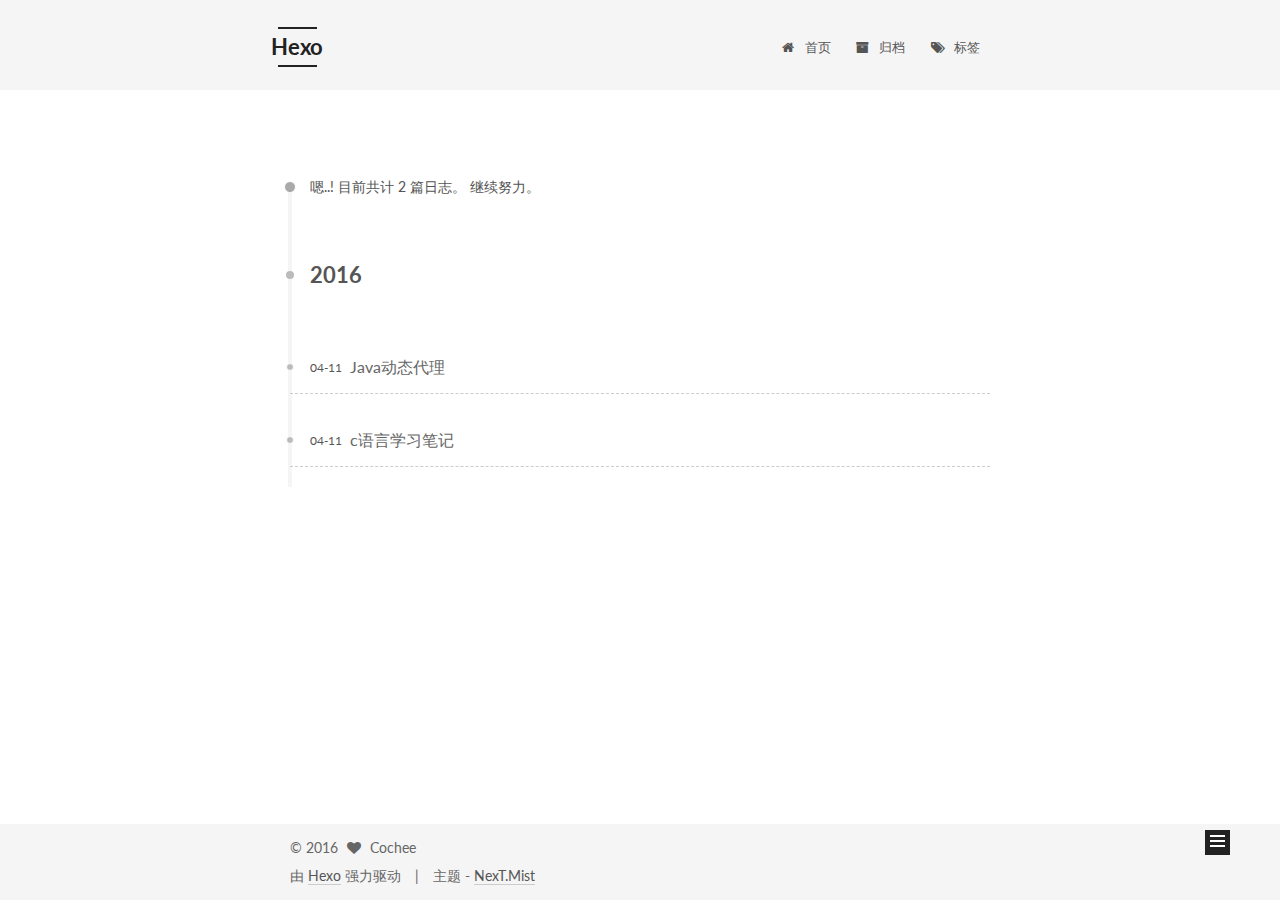
==== commit 9131fa41: "Site updated: 2016-04-13 22:56:47" ====
--- a/archives/index.html
+++ b/archives/index.html
@@ -2,10 +2,8 @@
 
 
 
-  
-
-
-<html class="theme-next mist use-motion">
+
+<html class="theme-next mist">
 <head>
   <meta charset="UTF-8"/>
 <meta http-equiv="X-UA-Compatible" content="IE=edge,chrome=1" />
@@ -98,7 +96,7 @@
     scheme: 'Mist',
     sidebar: {"position":"left","display":"always"},
     fancybox: true,
-    motion: true,
+    motion: false,
     duoshuo: {
       userId: 0,
       author: '博主'
@@ -473,10 +471,6 @@
 
   
   
-    <script type="text/javascript" id="motion.page.archive">
-      $('.archive-year').velocity('transition.slideLeftIn');
-    </script>
-  
 
 
   
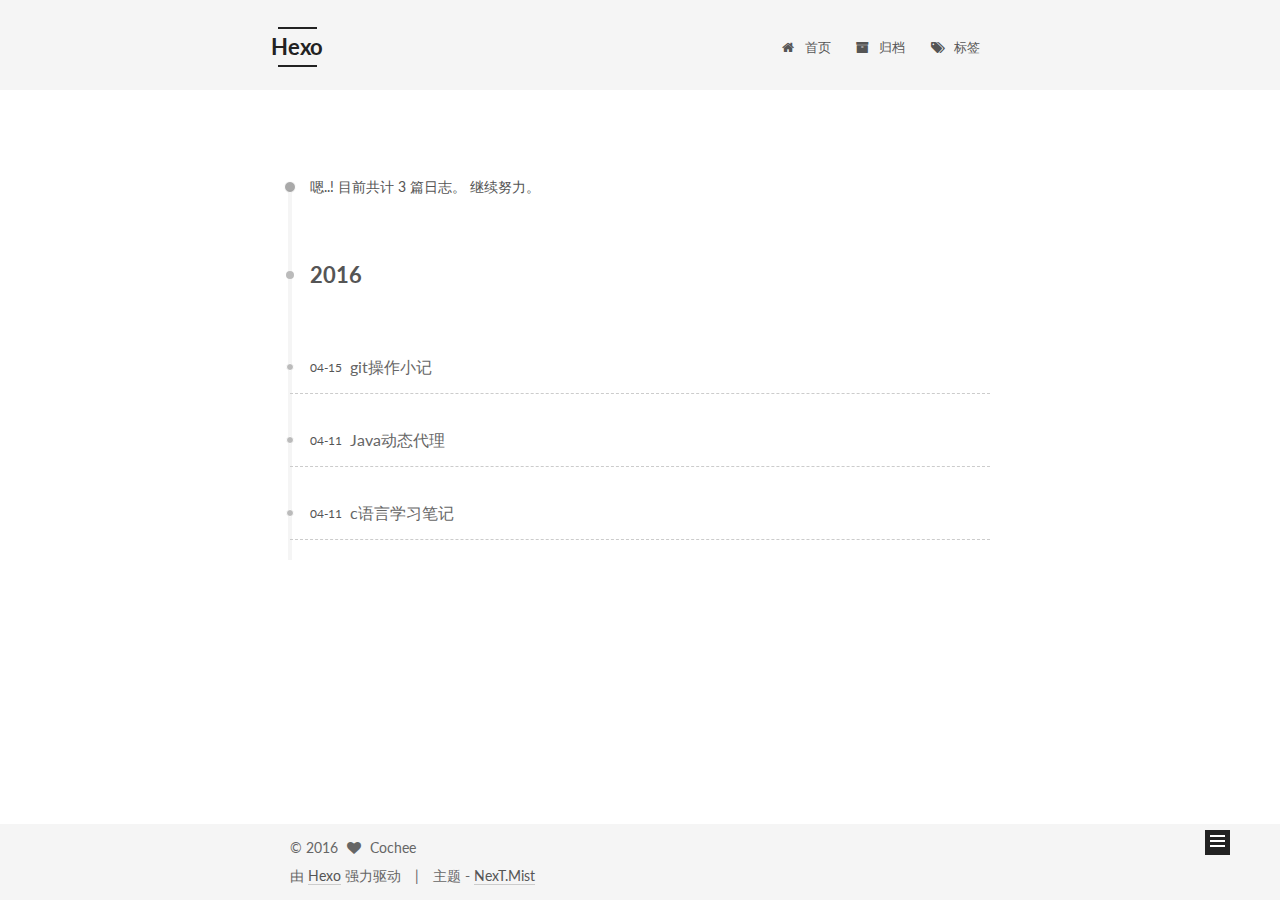
==== commit 5aba38e5: "Site updated: 2016-04-15 15:23:17" ====
--- a/archives/index.html
+++ b/archives/index.html
@@ -212,7 +212,7 @@
       
         
       
-      嗯..! 目前共计 2 篇日志。 继续努力。
+      嗯..! 目前共计 3 篇日志。 继续努力。
     </span>
 
     
@@ -226,6 +226,43 @@
         <div class="collection-title">
           <h2 class="archive-year motion-element" id="archive-year-2016">2016</h2>
         </div>
+      
+      
+
+      
+
+  <article class="post post-type-normal" itemscope itemtype="http://schema.org/Article">
+    <header class="post-header">
+
+      <h1 class="post-title">
+        
+            <a class="post-title-link" href="/2016/04/15/git操作小记/" itemprop="url">
+              
+                <span itemprop="name">git操作小记</span>
+              
+            </a>
+        
+      </h1>
+
+      <div class="post-meta">
+        <time class="post-time" itemprop="dateCreated"
+              datetime="2016-04-15T15:08:08+08:00"
+              content="2016-04-15" >
+          04-15
+        </time>
+      </div>
+
+    </header>
+  </article>
+
+
+
+    
+
+      
+      
+      
+
       
       
 
@@ -338,13 +375,20 @@
         <nav class="site-state motion-element">
           <div class="site-state-item site-state-posts">
             <a href="/archives">
-              <span class="site-state-item-count">2</span>
+              <span class="site-state-item-count">3</span>
               <span class="site-state-item-name">日志</span>
             </a>
           </div>
 
           
 
+          
+            <div class="site-state-item site-state-tags">
+              <a href="/tags">
+                <span class="site-state-item-count">3</span>
+                <span class="site-state-item-name">标签</span>
+              </a>
+            </div>
           
 
         </nav>
--- a/css/main.css
+++ b/css/main.css
@@ -1534,7 +1534,7 @@
   width: 4px;
   height: 4px;
   border-radius: 50%;
-  background: #8537c7;
+  background: #3493ff;
 }
 .links-of-blogroll {
   font-size: 13px;
